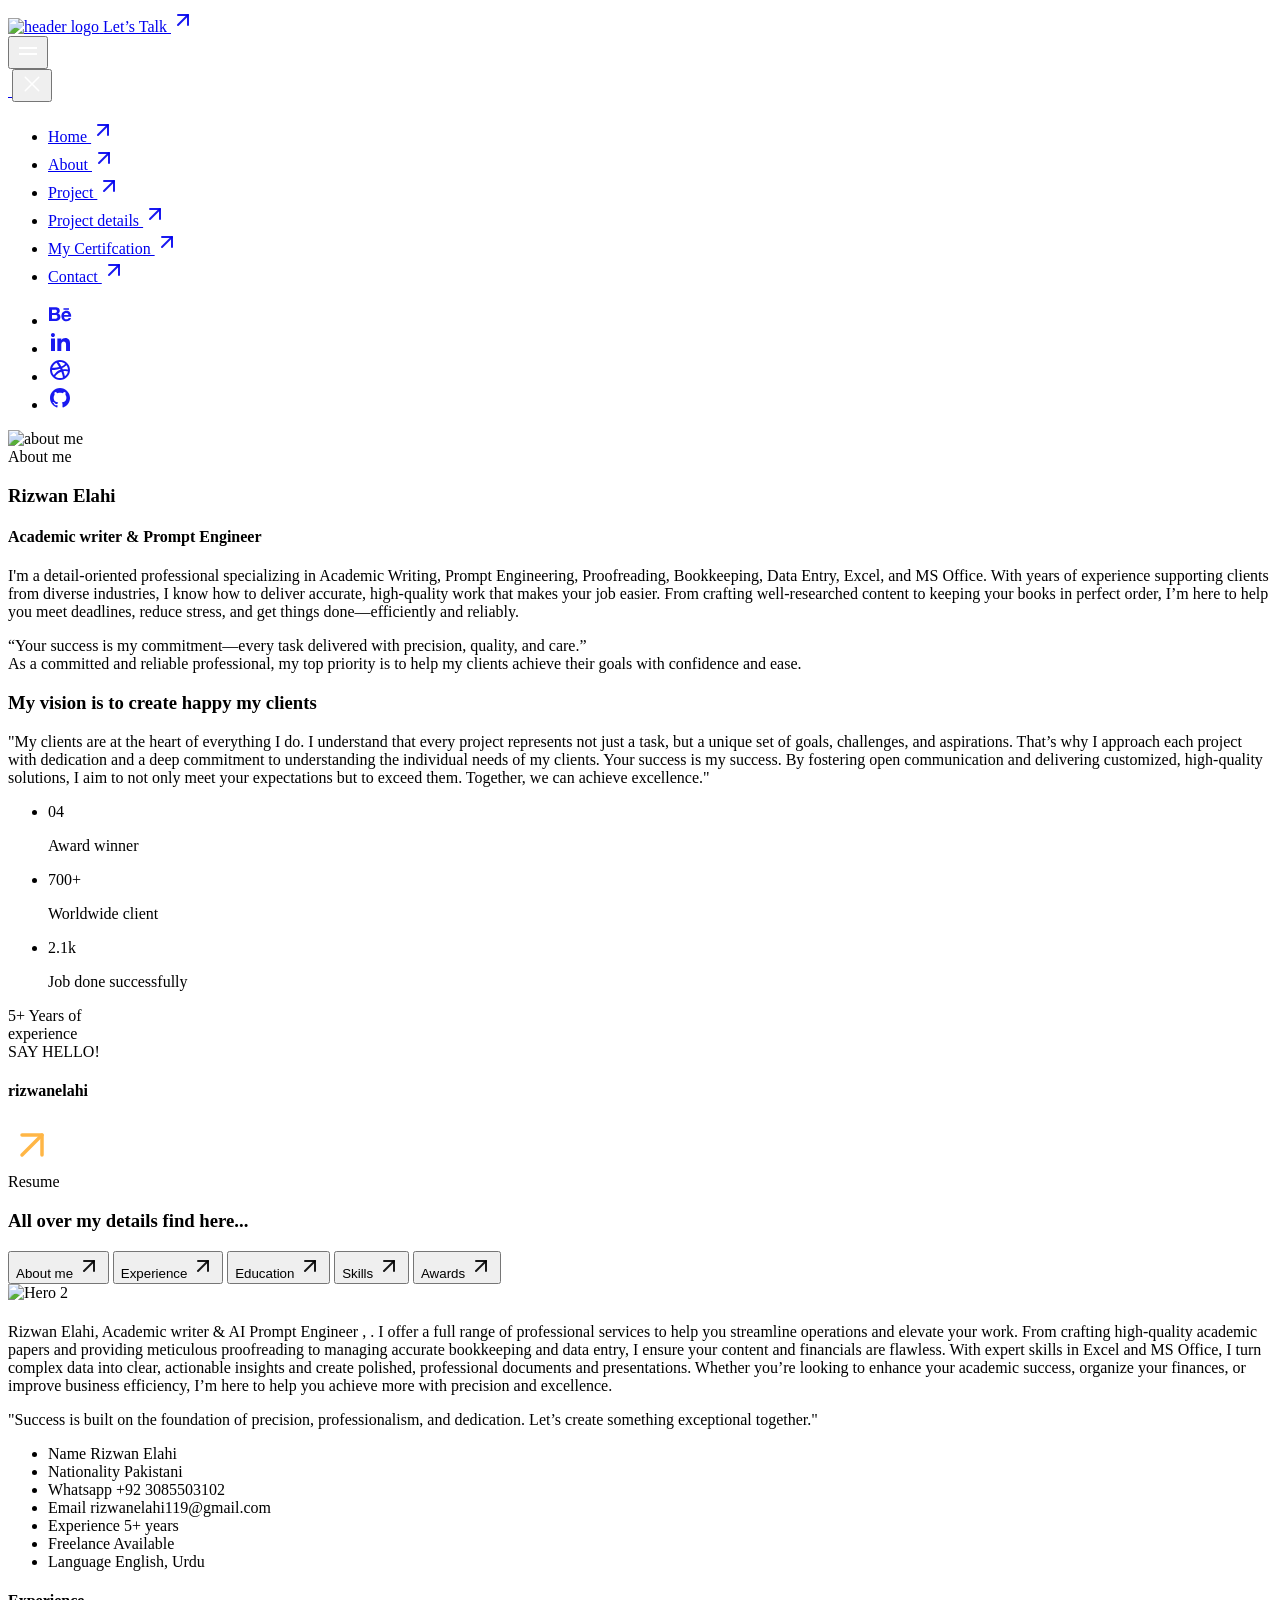
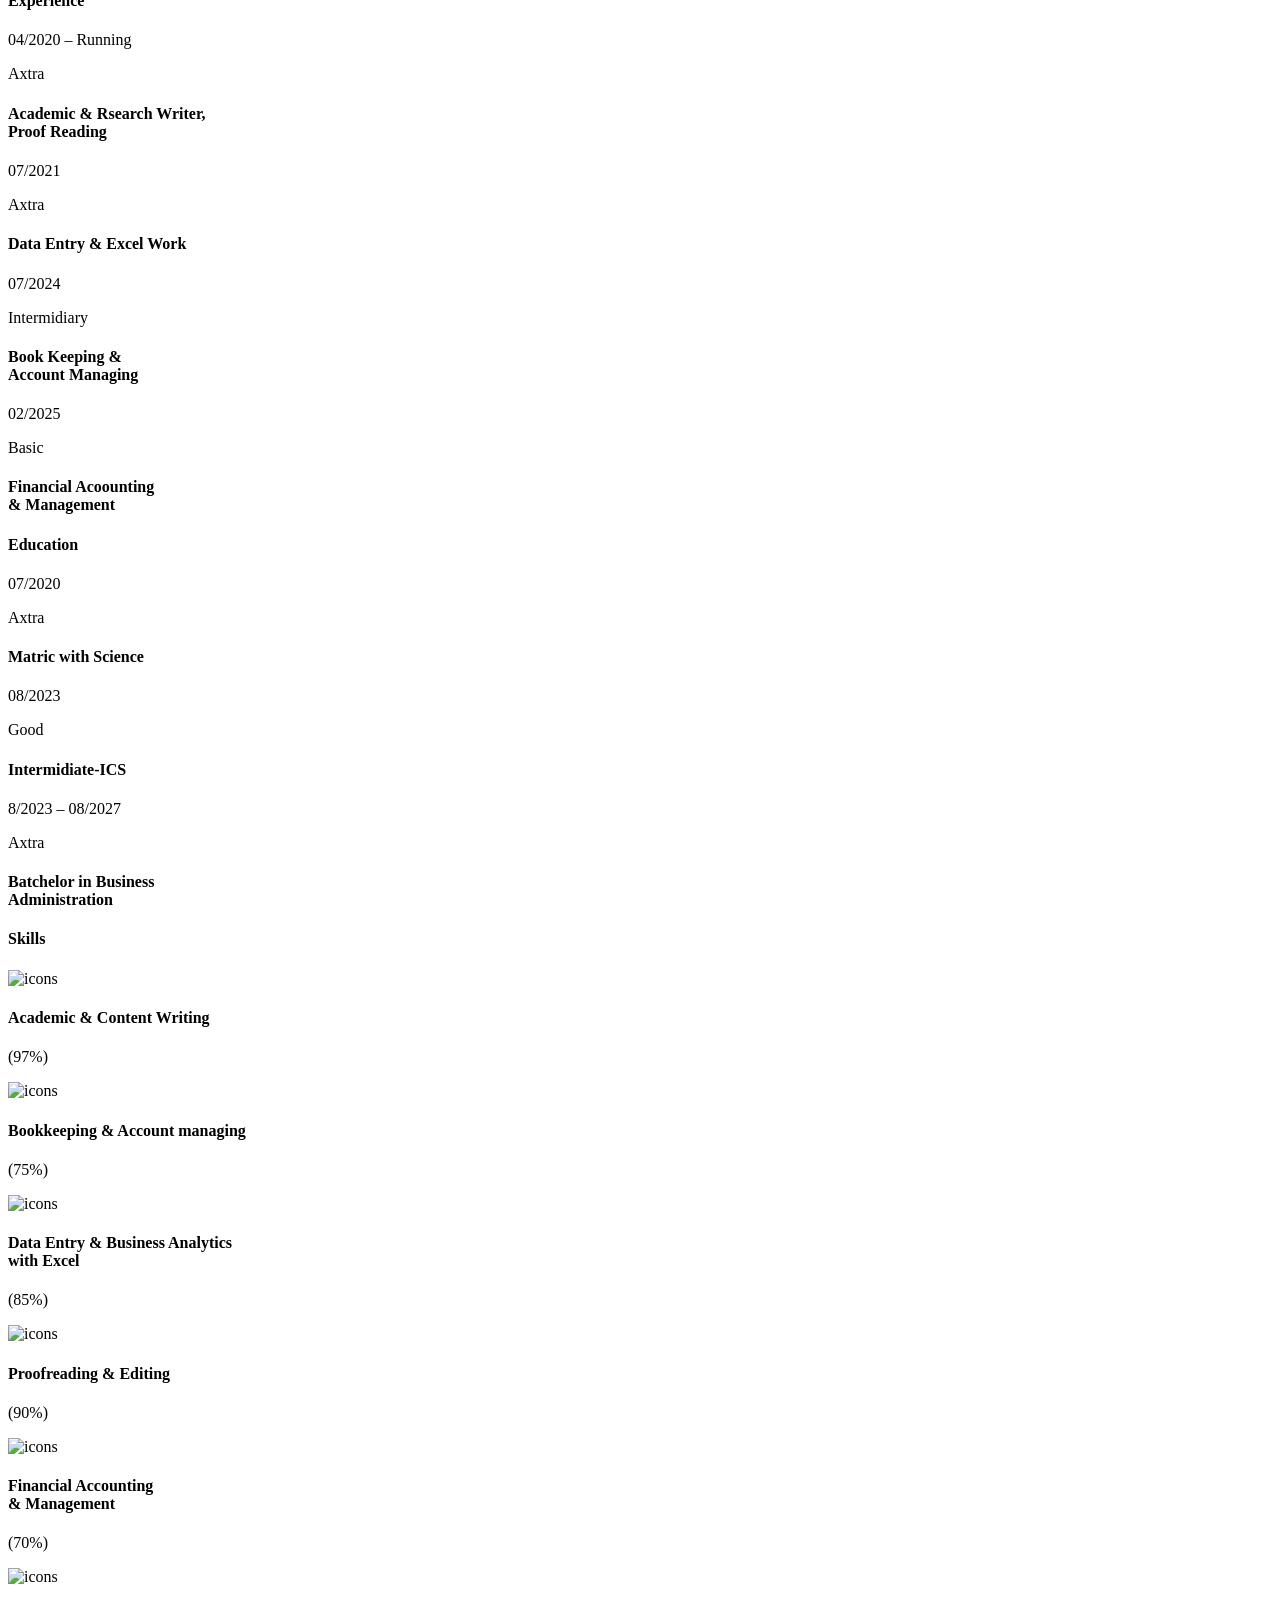
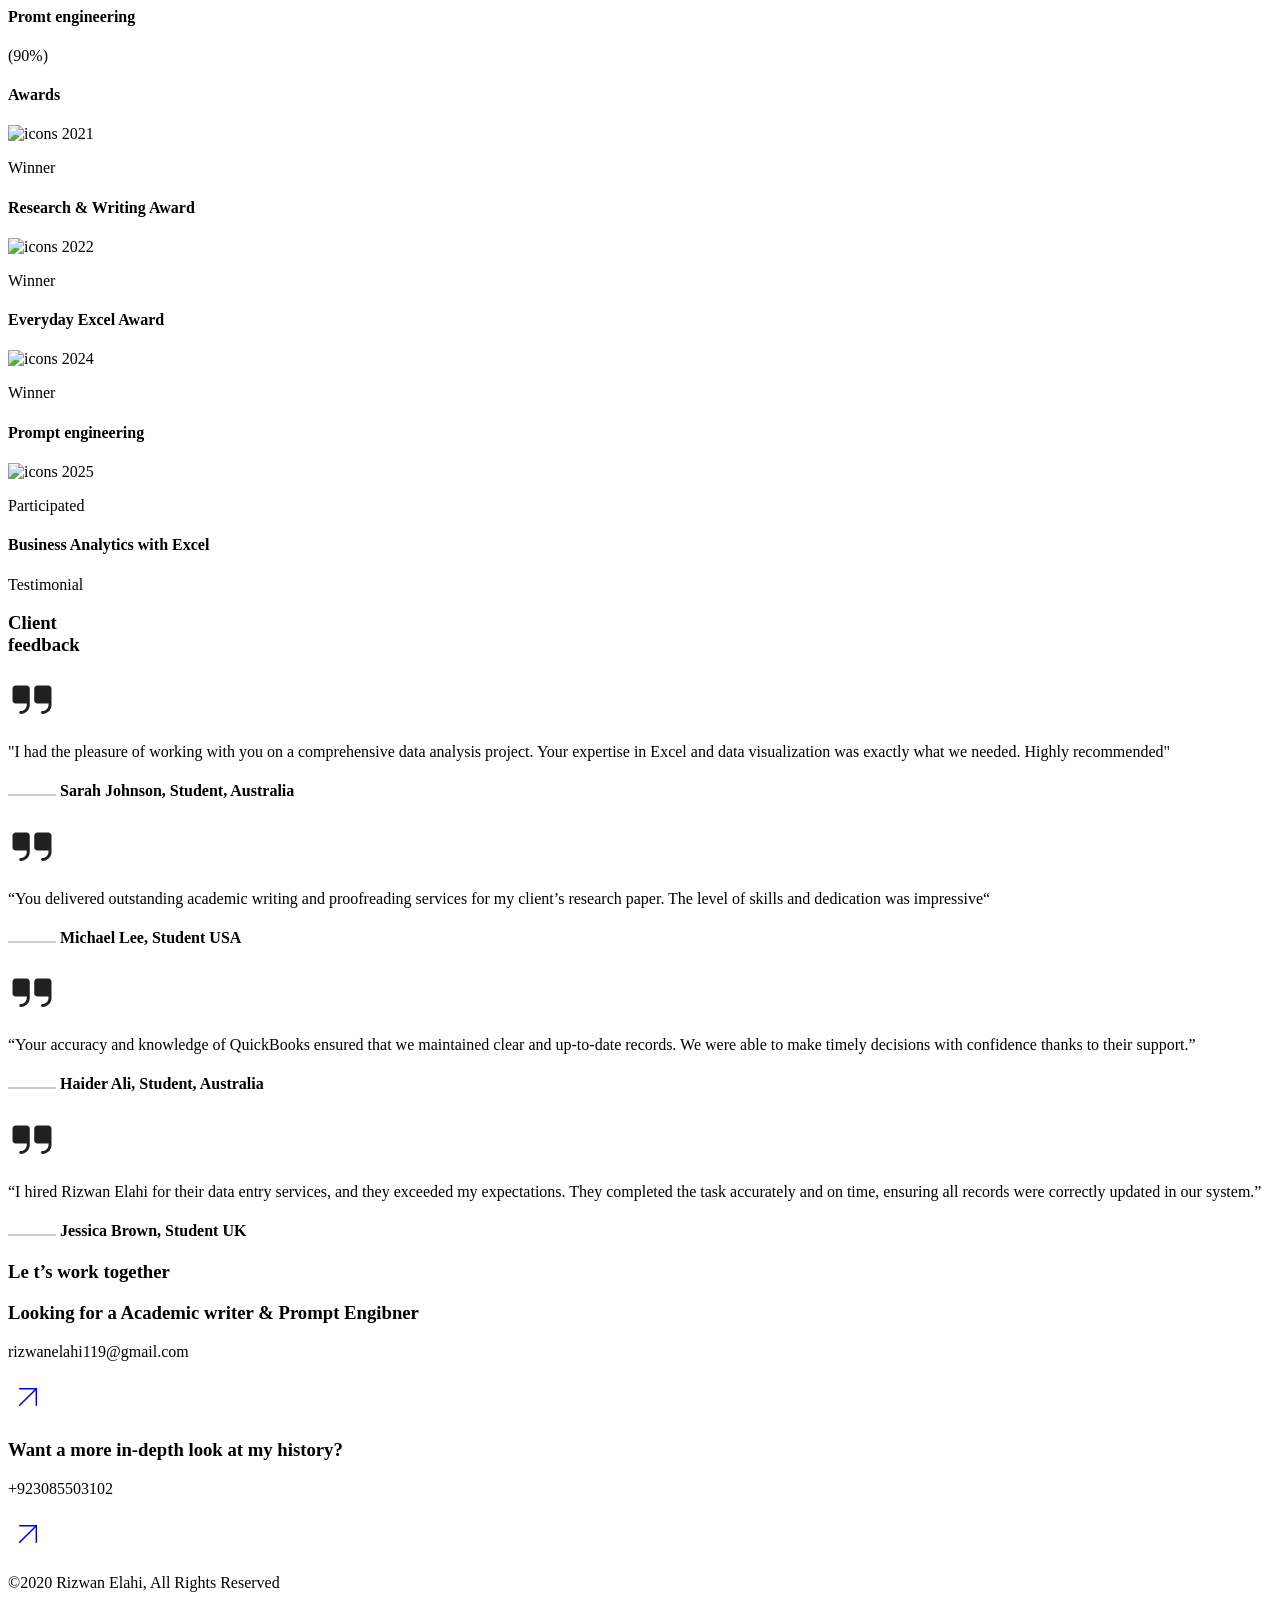
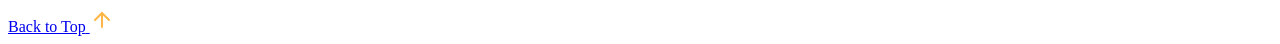
==== about.html @ a92f05b0 "portfolio update" ====
<!DOCTYPE html>
<html class="no-js" lang="en">

<head>
    <meta charset="utf-8" />
    <meta http-equiv="x-ua-compatible" content="ie=edge" />
    <title>Perez - Tailwind CSS Personal Portfolio Template</title>
    <meta name="AdsBot-Google" content="noindex follow" />
    <meta name="description" content="Perez - Tailwind CSS Personal Portfolio Template">
    <meta name="viewport" content="width=device-width, initial-scale=1, shrink-to-fit=no" />

    <!-- Favicon -->
    <link rel="shortcut icon" type="image/x-icon" href="assets/images/favicon.png" />

    <!-- CSS (Font, Vendor, Icon, Plugins & Style CSS files) -->

    <!-- Font CSS -->

    <link rel="preconnect" href="https://fonts.googleapis.com">
    <link rel="preconnect" href="https://fonts.gstatic.com" crossorigin>
    <link href="https://fonts.googleapis.com/css2?family=DM+Sans:ital,opsz,wght@0,9..40,100;0,9..40,200;0,9..40,300;0,9..40,400;0,9..40,500;0,9..40,600;0,9..40,700;0,9..40,800;0,9..40,900;0,9..40,1000;1,9..40,100;1,9..40,200;1,9..40,300;1,9..40,400;1,9..40,500;1,9..40,600;1,9..40,700;1,9..40,800;1,9..40,900;1,9..40,1000&family=Inter:wght@100;200;300;400;500;600;700;800;900&family=Poppins:ital,wght@0,100;0,200;0,300;0,400;0,500;0,600;0,700;0,800;0,900;1,100;1,200;1,300;1,400;1,500;1,600;1,700;1,800;1,900&family=Syne:wght@400;500;600;700;800&display=swap" rel="stylesheet">

    <!-- Plugins CSS (All Plugins Files) -->
    <link rel="stylesheet" href="assets/css/plugins/aos.css" />
    <link rel="stylesheet" href="assets/css/plugins/swiper-bundle.min.css" />
    <link rel="stylesheet" href="assets/css/plugins/magnific-popup.css" />


    <!-- Style CSS -->
    <link rel="stylesheet" href="assets/css/style.css" />

</head>

<body>
    <div class="overflow-x-hidden">
        <!-- Header start -->

        <header id="sticky-header" class="xl:pl-12 bg-white">
            <div class="flex pl-4 xl:pl-0">

                <div class="flex-1 flex items-center justify-between">

                    <a href="index.html">
                        <img src="logo portfolio.png" alt="header logo">
                    </a>

                    <!-- Link Start -->
                    <a href="contact.html" class="flex items-center flex-wrap py-[6px] px-3 text-[15px] font-bold text-active leading-none mr-2 transition-all duration-300 hover:text-orange group">Let’s
                        Talk
                        <span class="inline-block ml-3 group-hover:animate-arrow-move-up">
        <svg width="24" height="24" viewBox="0 0 24 24" fill="none" xmlns="http://www.w3.org/2000/svg">
          <path d="M7 17L17 7" stroke="currentColor" stroke-opacity="0.9" stroke-width="2" stroke-linecap="round"
            stroke-linejoin="round" />
          <path d="M7 7H17V17" stroke="currentColor" stroke-opacity="0.9" stroke-width="2" stroke-linecap="round"
            stroke-linejoin="round" />
        </svg>
      </span>
                    </a>
                    <!-- Link End -->
                </div>



                <!-- Button Start -->
                <div id="offcanvas-toggle" class="flex-none bg-active flex items-center flex-wrap justify-center py-7 px-[38px] cursor-pointer">
                    <button>
                        <svg width="24" height="24" viewBox="0 0 24 24" fill="none" xmlns="http://www.w3.org/2000/svg">
                            <rect x="3" y="8" width="18" height="2" fill="white" />
                            <rect x="3" y="14" width="18" height="2" fill="white" />
                        </svg>

                    </button>
                </div>
                <!-- Button End -->

            </div>
        </header>


        <!-- offcanvas-menu start -->
        <div id="offcanvas" class="offcanvas right-0 top-0 bottom-0 z-50 transform translate-x-full fixed h-full w-[350px] md:w-[460px] transition-all ease-in-out duration-300 bg-black-800 pl-8 flex flex-wrap flex-col justify-between">
            <!-- close button start -->

            <div>
                <div class="flex flex-wrap justify-between items-center border-b border-border-white mb-[80px]">
                    <a href="index.html">
                        <img src="about (2).png" alt="">
                    </a>
                    <button id="offcanvas-close" class="offcanvas-close bg-primary py-7 px-[38px]" aria-label="offcanvas">
                        <svg width="24" height="24" viewBox="0 0 24 24" fill="none" xmlns="http://www.w3.org/2000/svg">
                            <path fill-rule="evenodd" clip-rule="evenodd" d="M19.2803 4.71967C19.5732 5.01256 19.5732 5.48744 19.2803 5.78033L5.78033 19.2803C5.48744 19.5732 5.01256 19.5732 4.71967 19.2803C4.42678 18.9874 4.42678 18.5126 4.71967 18.2197L18.2197 4.71967C18.5126 4.42678 18.9874 4.42678 19.2803 4.71967Z" fill="white" />
                            <path fill-rule="evenodd" clip-rule="evenodd" d="M4.71967 4.71967C5.01256 4.42678 5.48744 4.42678 5.78033 4.71967L19.2803 18.2197C19.5732 18.5126 19.5732 18.9874 19.2803 19.2803C18.9874 19.5732 18.5126 19.5732 18.2197 19.2803L4.71967 5.78033C4.42678 5.48744 4.42678 5.01256 4.71967 4.71967Z" fill="white" />
                        </svg>
                    </button>
                </div>

                <!-- close button end -->

                <!-- offcanvas-menu start -->

                <nav class="offcanvas-menu mr-[40px] flex flex-wrap flex-col justify-between">
                    <ul>
                        <li class="border-b border-border-white py-4 group">
                            <a href="index.html" class="text-white text-xl font-bold font-Syne leading-none flex flex-wrap items-center justify-between hover:text-orange transition duration-300">Home
                                <span class="inline-block group-hover:animate-arrow-move-up">
              <svg width="24" height="24" viewBox="0 0 24 24" fill="none" xmlns="http://www.w3.org/2000/svg">
                <path d="M7 17L17 7" stroke="currentColor" stroke-opacity="0.9" stroke-width="2" stroke-linecap="round"
                  stroke-linejoin="round"></path>
                <path d="M7 7H17V17" stroke="currentColor" stroke-opacity="0.9" stroke-width="2" stroke-linecap="round"
                  stroke-linejoin="round"></path>
              </svg>
            </span>
                            </a>
                        </li>
                        <li class="border-b border-border-white py-4 group">
                            <a href="about.html" class="text-white text-xl font-bold font-Syne leading-none flex flex-wrap items-center justify-between hover:text-orange transition duration-300">About
                                <span class="inline-block group-hover:animate-arrow-move-up">
              <svg width="24" height="24" viewBox="0 0 24 24" fill="none" xmlns="http://www.w3.org/2000/svg">
                <path d="M7 17L17 7" stroke="currentColor" stroke-opacity="0.9" stroke-width="2" stroke-linecap="round"
                  stroke-linejoin="round"></path>
                <path d="M7 7H17V17" stroke="currentColor" stroke-opacity="0.9" stroke-width="2" stroke-linecap="round"
                  stroke-linejoin="round"></path>
              </svg>
            </span>
                            </a>

                        </li>
                        <li class="border-b border-border-white py-4 group">
                            <a href="projects.html" class="text-white text-xl font-bold font-Syne leading-none flex flex-wrap items-center justify-between hover:text-orange transition duration-300">Project
                                <span class="inline-block group-hover:animate-arrow-move-up">
              <svg width="24" height="24" viewBox="0 0 24 24" fill="none" xmlns="http://www.w3.org/2000/svg">
                <path d="M7 17L17 7" stroke="currentColor" stroke-opacity="0.9" stroke-width="2" stroke-linecap="round"
                  stroke-linejoin="round"></path>
                <path d="M7 7H17V17" stroke="currentColor" stroke-opacity="0.9" stroke-width="2" stroke-linecap="round"
                  stroke-linejoin="round"></path>
              </svg>
            </span>
                            </a>
                        </li>
                        <li class="border-b border-border-white py-4 group">
                            <a href="project-details.html" class="text-white text-xl font-bold font-Syne leading-none flex flex-wrap items-center justify-between hover:text-orange transition duration-300">Project details
                                <span class="inline-block group-hover:animate-arrow-move-up">
              <svg width="24" height="24" viewBox="0 0 24 24" fill="none" xmlns="http://www.w3.org/2000/svg">
                <path d="M7 17L17 7" stroke="currentColor" stroke-opacity="0.9" stroke-width="2" stroke-linecap="round"
                  stroke-linejoin="round"></path>
                <path d="M7 7H17V17" stroke="currentColor" stroke-opacity="0.9" stroke-width="2" stroke-linecap="round"
                  stroke-linejoin="round"></path>
              </svg>
            </span>
                            </a>
                        </li>
                        
                        <li class="border-b border-border-white py-4 group">
                            <a href="My Certification.html" class="text-white text-xl font-bold font-Syne leading-none flex flex-wrap items-center justify-between hover:text-orange transition duration-300">My Certifcation
                                <span class="inline-block group-hover:animate-arrow-move-up">
              <svg width="24" height="24" viewBox="0 0 24 24" fill="none" xmlns="http://www.w3.org/2000/svg">
                <path d="M7 17L17 7" stroke="currentColor" stroke-opacity="0.9" stroke-width="2" stroke-linecap="round"
                  stroke-linejoin="round"></path>
                <path d="M7 7H17V17" stroke="currentColor" stroke-opacity="0.9" stroke-width="2" stroke-linecap="round"
                  stroke-linejoin="round"></path>
              </svg>
            </span>
                            </a>
                        </li>

                        <li class="border-b border-border-white py-4 group">
                            <a href="contact.html" class="text-white text-xl font-bold font-Syne leading-none flex flex-wrap items-center justify-between hover:text-orange transition duration-300">Contact
                                <span class="inline-block group-hover:animate-arrow-move-up">
              <svg width="24" height="24" viewBox="0 0 24 24" fill="none" xmlns="http://www.w3.org/2000/svg">
                <path d="M7 17L17 7" stroke="currentColor" stroke-opacity="0.9" stroke-width="2" stroke-linecap="round"
                  stroke-linejoin="round"></path>
                <path d="M7 7H17V17" stroke="currentColor" stroke-opacity="0.9" stroke-width="2" stroke-linecap="round"
                  stroke-linejoin="round"></path>
              </svg>
            </span>
                            </a>
                        </li>

                    </ul>
                </nav>

            </div>


            <nav class="pb-10">
                <ul class="flex flex-wrap gap-x-4 items-center">
                    <li><a href="#" class="text-white transition-all duration-300 hover:text-orange">
                            <svg width="24" height="24" viewBox="0 0 24 24" fill="none" xmlns="http://www.w3.org/2000/svg">
                                <path d="M7.443 5.3501C8.082 5.3501 8.673 5.4001 9.213 5.5481C9.754 5.6471 10.197 5.8451 10.59 6.0921C10.984 6.3401 11.279 6.6861 11.475 7.1311C11.672 7.5761 11.771 8.1211 11.771 8.7141C11.771 9.4071 11.623 10.0001 11.279 10.4451C10.984 10.8911 10.492 11.2861 9.902 11.5831C10.738 11.8311 11.377 12.2761 11.771 12.8701C12.164 13.4631 12.41 14.2051 12.41 15.0461C12.41 15.7391 12.262 16.3321 12.016 16.8271C11.771 17.3221 11.377 17.7671 10.934 18.0641C10.4528 18.3824 9.92083 18.6164 9.361 18.7561C8.771 18.9051 8.181 19.0041 7.591 19.0041H1V5.3501H7.443ZM7.049 10.8901C7.59 10.8901 8.033 10.7421 8.377 10.4951C8.721 10.2481 8.869 9.8021 8.869 9.2581C8.869 8.9611 8.819 8.6651 8.721 8.4671C8.623 8.2691 8.475 8.1201 8.279 7.9721C8.082 7.8731 7.885 7.7741 7.639 7.7251C7.393 7.6751 7.148 7.6751 6.852 7.6751H4V10.8911H7.05L7.049 10.8901ZM7.197 16.7281C7.492 16.7281 7.787 16.6781 8.033 16.6291C8.279 16.5791 8.525 16.4811 8.721 16.3321C8.92138 16.1873 9.08903 16.002 9.213 15.7881C9.311 15.5411 9.41 15.2441 9.41 14.8981C9.41 14.2051 9.213 13.7111 8.82 13.3641C8.426 13.0671 7.885 12.9191 7.246 12.9191H4V16.7291L7.197 16.7281ZM16.689 16.6781C17.082 17.0741 17.672 17.2721 18.459 17.2721C19 17.2721 19.492 17.1241 19.885 16.8771C20.279 16.5801 20.525 16.2831 20.623 15.9871H23.033C22.639 17.1731 22.049 18.0141 21.263 18.5591C20.475 19.0531 19.541 19.3501 18.41 19.3501C17.6864 19.3523 16.9688 19.218 16.295 18.9541C15.6887 18.7267 15.148 18.353 14.721 17.8661C14.2643 17.4107 13.9267 16.8498 13.738 16.2331C13.492 15.5901 13.393 14.8981 13.393 14.1061C13.393 13.3641 13.492 12.6721 13.738 12.0281C13.9749 11.4085 14.3252 10.8384 14.771 10.3471C15.2201 9.88594 15.7543 9.51613 16.344 9.2581C17.0007 8.99416 17.7022 8.85969 18.41 8.8621C19.246 8.8621 19.984 9.0111 20.623 9.3571C21.263 9.7031 21.754 10.0991 22.147 10.6931C22.541 11.2371 22.837 11.8801 23.033 12.5731C23.131 13.2651 23.18 13.9581 23.131 14.7491H16C16 15.5411 16.295 16.2831 16.689 16.6791V16.6781ZM19.787 11.4841C19.443 11.1381 18.902 10.9401 18.262 10.9401C17.82 10.9401 17.475 11.0401 17.18 11.1881C16.885 11.3361 16.689 11.5341 16.492 11.7321C16.311 11.9234 16.1912 12.1643 16.148 12.4241C16.098 12.6721 16.049 12.8701 16.049 13.0671H20.475C20.377 12.3251 20.131 11.8311 19.787 11.4841ZM15.459 6.2901H20.967V7.6261H15.46V6.2901H15.459Z" fill="currentColor" fill-opacity="0.9"></path>
                            </svg>

                        </a></li>
                    <li><a href="#" class="text-white transition-all duration-300 hover:text-orange"><svg width="24" height="24" viewBox="0 0 24 24" fill="none" xmlns="http://www.w3.org/2000/svg">
                                <path d="M6.94043 5.00002C6.94017 5.53046 6.7292 6.03906 6.35394 6.41394C5.97868 6.78883 5.46986 6.99929 4.93943 6.99902C4.409 6.99876 3.90039 6.78779 3.52551 6.41253C3.15062 6.03727 2.94016 5.52846 2.94043 4.99802C2.9407 4.46759 3.15166 3.95899 3.52692 3.5841C3.90218 3.20922 4.411 2.99876 4.94143 2.99902C5.47186 2.99929 5.98047 3.21026 6.35535 3.58552C6.73024 3.96078 6.9407 4.46959 6.94043 5.00002ZM7.00043 8.48002H3.00043V21H7.00043V8.48002ZM13.3204 8.48002H9.34043V21H13.2804V14.43C13.2804 10.77 18.0504 10.43 18.0504 14.43V21H22.0004V13.07C22.0004 6.90002 14.9404 7.13002 13.2804 10.16L13.3204 8.48002Z" fill="currentColor" fill-opacity="0.9"></path>
                            </svg>
                        </a></li>
                    <li><a href="#" class="text-white transition-all duration-300 hover:text-orange"><svg width="24" height="24" viewBox="0 0 24 24" fill="none" xmlns="http://www.w3.org/2000/svg">
                                <path d="M19.989 11.572C19.907 9.99792 19.3596 8.4836 18.416 7.221C18.1285 7.53061 17.8212 7.82123 17.496 8.091C16.4969 8.92086 15.3805 9.5982 14.183 10.101C14.35 10.451 14.503 10.79 14.638 11.11V11.113C14.665 11.174 14.688 11.231 14.732 11.342L14.749 11.382C16.262 11.212 17.858 11.275 19.405 11.485C19.611 11.512 19.805 11.541 19.989 11.572ZM10.604 4.122C11.5786 5.49516 12.4772 6.92062 13.296 8.392C14.519 7.91 15.53 7.302 16.344 6.625C16.674 6.351 16.938 6.093 17.14 5.87C15.701 4.65972 13.8803 3.99733 12 4C11.524 4 11.058 4.042 10.604 4.121V4.122ZM4.253 9.997C4.93423 9.97981 5.61464 9.93878 6.293 9.874C7.93264 9.72734 9.55828 9.4525 11.155 9.052C10.3205 7.60221 9.41956 6.19171 8.455 4.825C7.42472 5.3354 6.51626 6.06141 5.79124 6.95379C5.06623 7.84617 4.54162 8.88404 4.253 9.997ZM5.783 17.035C6.25195 16.3575 6.77894 15.7221 7.358 15.136C8.812 13.646 10.528 12.486 12.514 11.846L12.576 11.828C12.411 11.464 12.256 11.139 12.1 10.833C10.264 11.368 8.33 11.702 6.403 11.875C5.463 11.96 4.62 11.997 4 12.003C3.99815 13.8356 4.62722 15.6128 5.783 17.035ZM15.004 19.415C14.6184 17.4703 14.0725 15.5607 13.372 13.706C11.372 14.433 9.776 15.496 8.543 16.764C8.0454 17.2664 7.60382 17.8213 7.226 18.419C8.60481 19.4478 10.2797 20.0025 12 20C13.0299 20.0015 14.0504 19.8035 15.005 19.417L15.004 19.415ZM16.878 18.34C18.4393 17.1398 19.5028 15.4057 19.865 13.47C19.525 13.385 19.094 13.3 18.62 13.234C17.5661 13.0823 16.4968 13.0712 15.44 13.201C16.035 14.8799 16.5154 16.5961 16.878 18.34ZM12 22C6.477 22 2 17.523 2 12C2 6.477 6.477 2 12 2C17.523 2 22 6.477 22 12C22 17.523 17.523 22 12 22Z" fill="currentColor" fill-opacity="0.9"></path>
                            </svg>
                        </a></li>
                    <li><a href="#" class="text-white transition-all duration-300 hover:text-orange"><svg width="24" height="24" viewBox="0 0 24 24" fill="none" xmlns="http://www.w3.org/2000/svg">
                                <path d="M12.001 2C6.47598 2 2.00098 6.475 2.00098 12C1.99977 14.0992 2.65958 16.1454 3.88679 17.8484C5.114 19.5515 6.84631 20.8249 8.83798 21.488C9.33798 21.575 9.52598 21.275 9.52598 21.012C9.52598 20.775 9.51298 19.988 9.51298 19.15C7.00098 19.613 6.35098 18.538 6.15098 17.975C6.03798 17.687 5.55098 16.8 5.12598 16.562C4.77598 16.375 4.27598 15.912 5.11298 15.9C5.90098 15.887 6.46298 16.625 6.65098 16.925C7.55098 18.437 8.98798 18.012 9.56298 17.75C9.65098 17.1 9.91298 16.663 10.201 16.413C7.97598 16.163 5.65098 15.3 5.65098 11.475C5.65098 10.387 6.03798 9.488 6.67598 8.788C6.57598 8.538 6.22598 7.513 6.77598 6.138C6.77598 6.138 7.61298 5.875 9.52598 7.162C10.3401 6.9364 11.1812 6.82302 12.026 6.825C12.876 6.825 13.726 6.937 14.526 7.162C16.439 5.862 17.276 6.138 17.276 6.138C17.826 7.513 17.476 8.538 17.376 8.788C18.013 9.488 18.401 10.375 18.401 11.475C18.401 15.313 16.064 16.163 13.839 16.413C14.201 16.725 14.514 17.325 14.514 18.263C14.514 19.6 14.501 20.675 14.501 21.013C14.501 21.275 14.689 21.587 15.189 21.487C17.1738 20.8166 18.8985 19.5408 20.1203 17.8389C21.3421 16.1371 21.9995 14.095 22 12C22 6.475 17.525 2 12 2H12.001Z" fill="currentColor" fill-opacity="0.9"></path>
                            </svg>
                        </a></li>

                </ul>
            </nav>
        </div>
        <!-- offcanvas-menu end -->

        <!-- Header end -->

        <!-- About Me Sectin Start -->
        <section class="bg-secondary pt-20 pb-[120px]" data-aos="zoom-in">
            <div class="container">
                <div class="grid grid-cols-1 lg:grid-cols-2 gap-[60px] xl:gap-[134px]">
                    <img class="mx-auto" src="about main.png" alt="about me">
                    <div class="font-bold font-Syne leading-none flex flex-wrap flex-col gap-y-2">
                        <span class="text-orange text-xl">About me</span>
                        <h3 class="text-black-800 text-4xl lg:text-5xl xl:text-[64px] tracking-[-1.5px]">
                            Rizwan Elahi
                        </h3>

                        <h4 class="text-black-800 text-2xl mt-3 mb-4">Academic writer & Prompt Engineer</h4>
                        <p class="text-xl font-bold font-Syne'] leading-7 mb-6">
                            I'm a detail-oriented professional specializing in Academic Writing, Prompt Engineering, Proofreading, Bookkeeping, 
                            Data Entry, Excel, and MS Office. With years of experience supporting clients from diverse industries, 
                            I know how to deliver accurate, high-quality work that makes your job easier. From crafting 
                            well-researched content to keeping your books in perfect order, I’m here to help you meet deadlines, 
                            reduce stress, and get things done—efficiently and reliably.
                        </p>
                        <p class="paragraph mb-6">
                            “Your success is my commitment—every task delivered with precision, quality, and care.”<br>
                            As a committed and reliable professional, my top priority is to help my clients achieve their goals 
                            with confidence and ease.</p>



                    </div>
                </div>
            </div>
        </section>
        <!-- About Me Sectin End -->



        <!-- Experience Sectin Start -->
        <section class="bg-white py-[120px] overflow-x-hidden">
            <div class="container" data-aos="zoom-out">
                <div class="grid grid-cols-1 lg:grid-cols-2 gap-6 lg:gap-[60px] xl:gap-[134px]">
                    <div class="font-bold font-Syne leading-none flex flex-wrap flex-col gap-y-2">
                        <h3 class="text-black-800 text-4xl lg:text-5xl xl:text-[64px] tracking-[-1.5px] mb-5">
                            My vision is to create happy my clients
                        </h3>
                        <p class="paragraph mb-7">
                            "My clients are at the heart of everything I do. I understand that every project represents not just a 
                            task, but a unique set of goals, challenges, and aspirations. That’s why I approach each project with 
                            dedication and a deep commitment to understanding the individual needs of my clients. Your success is my 
                            success. By fostering open communication and delivering customized, high-quality solutions, I aim to not
                            only meet your expectations but to exceed them. Together, we can achieve excellence."
                        </p>
                        <ul class="flex flex-wrap gap-9 2xl:gap-[40px]">
                            <li>

                                <span
                                    class="text-black-800 text-[32px] font-bold font-Syne leading-10 relative before:rounded-full before:bg-black-300 before:block before:absolute before:top-[0px] before:left-0 before:right-0 before:-z-[1] before:w-[43px] before:h-[43px]">04</span>
                                <p class="paragraph">Award winner</p>
                            </li>
                            <li>

                                <span
                                    class="text-black-800 text-[32px] font-bold font-Syne leading-10 relative before:rounded-full before:bg-black-300 before:block before:absolute before:top-[0px] before:left-0 before:right-0 before:-z-[1] before:w-[43px] before:h-[43px]">700+</span>
                                <p class="paragraph">Worldwide client</p>
                            </li>
                            <li>

                                <span
                                    class="text-black-800 text-[32px] font-bold font-Syne leading-10 relative before:rounded-full before:bg-black-300 before:block before:absolute before:top-[0px] before:left-0 before:right-0 before:-z-[1] before:w-[43px] before:h-[43px]">2.1k</span>
                                <p class="paragraph">Job done successfully</p>
                            </li>
                        </ul>
                    </div>

                    <div class="flex flex-col justify-end">
                        <div class="flex flex-wrap flex-col mb-12">
                            <span
                                class="text-black-800 text-[65px] xl:text-[80px] font-bold font-Syne leading-none inline-block relative z-10 before:rounded-full before:bg-primary before:block before:absolute before:top-[50%] before:left-[-13px] before:-z-[1] before:w-[95px] lg:before:w-[100px] xl:before:w-[110px] before:h-[95px] lg:before:h-[100px] xl:before:h-[110px] before:translate-y-[-50%]">5+</span>
                            <span class="strock-text mt-5">Years of <br> experience</span>

                        </div>

                        <div class="px-6 py-6 bg-black-800 rounded-lg flex flex-wrap justify-between items-end group">
                            <div class="flex flex-col flex-wrap gap-y-2">
                                <span class="text-orange text-lg font-normal leading-none">SAY HELLO!</span>
                                <h4 class="text-white text-2xl xl:text-[32px] font-bold font-Syne leading-none">
                                    rizwanelahi
                                </h4>
                            </div>
                            <div class="flex flex-wrap justify-end">
                                <a href="#" class="group-hover:animate-arrow-move-up">
                                    <svg width="48" height="48" viewBox="0 0 48 48" fill="none" xmlns="http://www.w3.org/2000/svg">
                                        <path d="M14 34L34 14" stroke="#FFB646" stroke-width="3.5" stroke-linecap="round" stroke-linejoin="round" />
                                        <path d="M14 14H34V34" stroke="#FFB646" stroke-width="3.5" stroke-linecap="round" stroke-linejoin="round" />
                                    </svg>

                                </a>
                            </div>
                        </div>
                    </div>
                </div>
            </div>
        </section>
        <!-- Experience Sectin End -->

        <!-- tabs start -->
        <section class="featured-properties py-[80px] lg:py-[100px]">
            <div class="container" data-aos="zoom-out">
                <div class="grid grid-cols-12">

                    <div class="col-span-12">

                        <div class="font-bold font-Syne text-center leading-none flex flex-wrap flex-col gap-y-2 mb-4">
                            <span class="text-orange text-xl">Resume</span>
                            <h3 class="text-black-800 text-4xl lg:text-5xl xl:text-[64px] tracking-[-1.5px]">
                                All over my details find he<span
                            class="relative before:rounded-full before:bg-primary before:block before:absolute before:top-[8px] before:left-[15px] before:-z-[1] before:w-[36px] lg:before:w-[48px] xl:before:w-[64px] before:h-[36px] lg:before:h-[48px] xl:before:h-[64px]">re.</span>..

                            </h3>



                        </div>
                        <div class="tabs flex flex-wrap justify-center gap-4 mt-8 mb-14">
                            <button data-tab="about_me_tab" class="tab-btn justify-between items-center inline-flex group active">
                                About me
                                <span class="inline-block ml-3 group-hover:animate-arrow-move-up">
                            <svg width="24" height="24" viewBox="0 0 24 24" fill="none"
                                xmlns="http://www.w3.org/2000/svg">
                                <path d="M7 17L17 7" stroke="currentColor" stroke-opacity="0.9" stroke-width="2"
                                    stroke-linecap="round" stroke-linejoin="round"></path>
                                <path d="M7 7H17V17" stroke="currentColor" stroke-opacity="0.9" stroke-width="2"
                                    stroke-linecap="round" stroke-linejoin="round"></path>
                            </svg>
                        </span>
                            </button>
                            <button data-tab="experience_tab" class="tab-btn justify-between items-center inline-flex group">
                                Experience
                                <span class="inline-block ml-3 group-hover:animate-arrow-move-up">
                            <svg width="24" height="24" viewBox="0 0 24 24" fill="none"
                                xmlns="http://www.w3.org/2000/svg">
                                <path d="M7 17L17 7" stroke="currentColor" stroke-opacity="0.9" stroke-width="2"
                                    stroke-linecap="round" stroke-linejoin="round"></path>
                                <path d="M7 7H17V17" stroke="currentColor" stroke-opacity="0.9" stroke-width="2"
                                    stroke-linecap="round" stroke-linejoin="round"></path>
                            </svg>
                        </span>
                            </button>
                            <button data-tab="education_tab" class="tab-btn justify-between items-center inline-flex group">
                                Education
                                <span class="inline-block ml-3 group-hover:animate-arrow-move-up">
                            <svg width="24" height="24" viewBox="0 0 24 24" fill="none"
                                xmlns="http://www.w3.org/2000/svg">
                                <path d="M7 17L17 7" stroke="currentColor" stroke-opacity="0.9" stroke-width="2"
                                    stroke-linecap="round" stroke-linejoin="round"></path>
                                <path d="M7 7H17V17" stroke="currentColor" stroke-opacity="0.9" stroke-width="2"
                                    stroke-linecap="round" stroke-linejoin="round"></path>
                            </svg>
                        </span>
                            </button>
                            <button data-tab="skills_tab" class="tab-btn justify-between items-center inline-flex group">
                                Skills
                                <span class="inline-block ml-3 group-hover:animate-arrow-move-up">
                            <svg width="24" height="24" viewBox="0 0 24 24" fill="none"
                                xmlns="http://www.w3.org/2000/svg">
                                <path d="M7 17L17 7" stroke="currentColor" stroke-opacity="0.9" stroke-width="2"
                                    stroke-linecap="round" stroke-linejoin="round"></path>
                                <path d="M7 7H17V17" stroke="currentColor" stroke-opacity="0.9" stroke-width="2"
                                    stroke-linecap="round" stroke-linejoin="round"></path>
                            </svg>
                        </span>
                            </button>
                            <button data-tab="awards_tab" class="tab-btn justify-between items-center inline-flex group">
                                Awards
                                <span class="inline-block ml-3 group-hover:animate-arrow-move-up">
                            <svg width="24" height="24" viewBox="0 0 24 24" fill="none"
                                xmlns="http://www.w3.org/2000/svg">
                                <path d="M7 17L17 7" stroke="currentColor" stroke-opacity="0.9" stroke-width="2"
                                    stroke-linecap="round" stroke-linejoin="round"></path>
                                <path d="M7 7H17V17" stroke="currentColor" stroke-opacity="0.9" stroke-width="2"
                                    stroke-linecap="round" stroke-linejoin="round"></path>
                            </svg>
                        </span>
                            </button>
                        </div>
                    </div>

                    <div class="col-span-12">
                        <div id="about_me_tab" class="tab-content active relative">
                            <div class="grid grid-cols-1 lg:grid-cols-2 gap-6 xl:gap-5">

                                <img src="about 3.png" alt="Hero 2">
                        <div>
                                    <h4 class="text-black-800 text-2xl lg:text-[32px] font-bold font-Syne mb-6">
                                    </h4>
                                    <p class="paragraph mb-7">Rizwan Elahi, <span class="text-black-800">Academic writer & AI Prompt Engineer </span>,
                                        . I offer a full range of professional services to help you streamline operations and 
                                        elevate your work. From crafting high-quality academic papers and providing meticulous 
                                        proofreading to managing accurate bookkeeping and data entry, I ensure your content and 
                                        financials are flawless. With expert skills in Excel and MS Office, I turn complex data into
                                         clear, actionable insights and create polished, professional documents and presentations. 
                                         Whether you’re looking to enhance your academic success, organize your finances, or improve 
                                         business efficiency, I’m here to help you achieve more with precision and excellence.</p>
                                    <p class="paragraph mb-14">"Success is built on the foundation of precision, professionalism, and 
                                        dedication. Let’s create something exceptional together."</p>

                                    <ul class="flex-col gap-3 inline-flex">
                                        <li class="gap-10 inline-flex items-center">
                                            <span class="w-[110px] text-black-text-800 text-lg font-normal leading-none">
                                        Name</span>
                                            <span class="text-black-800 text-2xl font-bold font-Syne leading-8">
                                        Rizwan Elahi</span>
                                        </li>
                                        <li class="gap-10 inline-flex items-center">
                                            <span class="w-[110px] text-black-text-800 text-lg font-normal leading-none">
                                        Nationality</span>
                                            <span class="text-black-800 text-2xl font-bold font-Syne leading-8">
                                        Pakistani</span>
                                        </li>
                                        <li class="gap-10 inline-flex items-center">
                                            <span class="w-[110px] text-black-text-800 text-lg font-normal leading-none">
                                        Whatsapp</span>
                                            <span class="text-black-800 text-2xl font-bold font-Syne leading-8">
                                        +92 3085503102</span>
                                        </li>
                                        <li class="gap-10 inline-flex items-center">
                                            <span class="w-[110px] text-black-text-800 text-lg font-normal leading-none">
                                        Email</span>
                                            <span class="text-black-800 text-2xl font-bold font-Syne leading-8">
                                        rizwanelahi119@gmail.com</span>
                                        </li>
                                        <li class="gap-10 inline-flex items-center">
                                            <span class="w-[110px] text-black-text-800 text-lg font-normal leading-none">
                                        Experience</span>
                                            <span class="text-black-800 text-2xl font-bold font-Syne leading-8">
                                        5+ years</span>
                                        </li>
                                        <li class="gap-10 inline-flex items-center">
                                            <span class="w-[110px] text-black-text-800 text-lg font-normal leading-none">
                                        Freelance</span>
                                            <span class="text-black-800 text-2xl font-bold font-Syne leading-8">
                                        Available</span>
                                        </li>
                                        <li class="gap-10 inline-flex items-center">
                                            <span class="w-[110px] text-black-text-800 text-lg font-normal leading-none">
                                        Language</span>
                                            <span class="text-black-800 text-2xl font-bold font-Syne leading-8">
                                        English, Urdu </span>
                                        </li>
                                    </ul>
                                </div>
                            </div>
                        </div>


                        <div id="experience_tab" class="tab-content relative">
                            <h4 class="text-black-800 text-2xl lg:text-[32px] font-bold font-Syne mb-6">Experience</h4>

                            <div class="grid grid-cols-1 sm:grid-cols-2 gap-x-4 gap-y-5">

                                <div class="pt-[30px] px-7 pb-7 bg-black-500 rounded-2xl transition-all hover:shadow-2xl hover:bg-white flex flex-wrap flex-col gap-8 justify-between">
                                    <span class="text-sm font-normal font-Inter leading-tight text-black-text-800">04/2020
                                –
                                Running</span>
                                    <div>
                                        <p class="text-lg font-normal font-sans leading-7 text-black-800 relative z-[1] before:rounded-full before:bg-orange before:block before:absolute before:top-[50%] before:translate-y-[-50%] before:left-0 before:-z-[1] before:w-[8px] before:h-[8px] pl-4">
                                            Axtra</p>
                                        <h4 class="font-bold font-Syne leading-normal text-2xl text-black-800">Academic & Rsearch Writer, <br>
                                            Proof Reading 
                                        </h4>
                                    </div>
                                </div>

                                <div class="pt-[30px] px-7 pb-7 bg-black-500 rounded-2xl transition-all hover:shadow-2xl hover:bg-white flex flex-wrap flex-col gap-8 justify-between">
                                    <span class="text-sm font-normal font-Inter leading-tight text-black-text-800">07/2021
                                </span>
                                    <div>
                                        <p class="text-lg font-normal font-sans leading-7 text-black-800 relative z-[1] before:rounded-full before:bg-orange before:block before:absolute before:top-[50%] before:translate-y-[-50%] before:left-0 before:-z-[1] before:w-[8px] before:h-[8px] pl-4">
                                            Axtra</p>
                                        <h4 class="font-bold font-Syne leading-normal text-2xl text-black-800">Data Entry & Excel Work
                                        </h4>
                                    </div>
                                </div>

                                <div class="pt-[30px] px-7 pb-7 bg-black-500 rounded-2xl transition-all hover:shadow-2xl hover:bg-white flex flex-wrap flex-col gap-8 justify-between">
                                    <span class="text-sm font-normal font-Inter leading-tight text-black-text-800">07/2024
                                </span>
                                    <div>
                                        <p class="text-lg font-normal font-sans leading-7 text-black-800 relative z-[1] before:rounded-full before:bg-orange before:block before:absolute before:top-[50%] before:translate-y-[-50%] before:left-0 before:-z-[1] before:w-[8px] before:h-[8px] pl-4">
                                            Intermidiary</p>
                                        <h4 class="font-bold font-Syne leading-normal text-2xl text-black-800">Book Keeping & <br>
                                            Account Managing 
                                        </h4>
                                    </div>
                                </div>

                                <div class="pt-[30px] px-7 pb-7 bg-black-500 rounded-2xl transition-all hover:shadow-2xl hover:bg-white flex flex-wrap flex-col gap-8 justify-between">
                                    <span class="text-sm font-normal font-Inter leading-tight text-black-text-800">02/2025
                               </span>
                                    <div>
                                        <p class="text-lg font-normal font-sans leading-7 text-black-800 relative z-[1] before:rounded-full before:bg-orange before:block before:absolute before:top-[50%] before:translate-y-[-50%] before:left-0 before:-z-[1] before:w-[8px] before:h-[8px] pl-4">
                                            Basic</p>
                                        <h4 class="font-bold font-Syne leading-normal text-2xl text-black-800">Financial Acoounting<br>
                                            & Management
                                        </h4>
                                    </div>
                                </div>

                            </div>
                        </div>

                        <div id="education_tab" class="tab-content">
                            <h4 class="text-black-800 text-2xl lg:text-[32px] font-bold font-Syne mb-6">Education</h4>

                            <div class="grid grid-cols-1 gap-6">

                                <div class="pt-[30px] px-7 pb-7 bg-black-500 rounded-2xl transition-all hover:shadow-2xl hover:bg-white flex flex-wrap gap-[30px] md:gap-[60px] lg:gap-[104px]">
                                    <span class="text-sm font-normal font-Inter leading-tight text-black-text-800">07/2020
                                </span>
                                    <div class="flex-1">
                                        <p class="text-lg font-normal font-sans leading-7 text-black-800 relative z-[1] before:rounded-full before:bg-orange before:block before:absolute before:top-[50%] before:translate-y-[-50%] before:left-0 before:-z-[1] before:w-[8px] before:h-[8px] pl-4">
                                            Axtra</p>
                                        <h4 class="font-bold font-Syne leading-normal text-2xl text-black-800">Matric with Science
                                            
                                        </h4>
                                    </div>
                                </div>

                                <div class="pt-[30px] px-7 pb-7 bg-black-500 rounded-2xl transition-all hover:shadow-2xl hover:bg-white flex flex-wrap gap-[30px] md:gap-[60px] lg:gap-[104px]">
                                    <span class="text-sm font-normal font-Inter leading-tight text-black-text-800">08/2023
                                </span>
                                    <div class="flex-1">
                                        <p class="text-lg font-normal font-sans leading-7 text-black-800 relative z-[1] before:rounded-full before:bg-orange before:block before:absolute before:top-[50%] before:translate-y-[-50%] before:left-0 before:-z-[1] before:w-[8px] before:h-[8px] pl-4">
                                            Good</p>
                                        <h4 class="font-bold font-Syne leading-normal text-2xl text-black-800">Intermidiate-ICS
                                        
                                        </h4>
                                    </div>
                                </div>

                                <div class="pt-[30px] px-7 pb-7 bg-black-500 rounded-2xl transition-all hover:shadow-2xl hover:bg-white flex flex-wrap gap-[30px] md:gap-[60px] lg:gap-[104px]">
                                    <span class="text-sm font-normal font-Inter leading-tight text-black-text-800">8/2023
                                – 08/2027</span>
                                    <div class="flex-1">
                                        <p class="text-lg font-normal font-sans leading-7 text-black-800 relative z-[1] before:rounded-full before:bg-orange before:block before:absolute before:top-[50%] before:translate-y-[-50%] before:left-0 before:-z-[1] before:w-[8px] before:h-[8px] pl-4">
                                            Axtra</p>
                                        <h4 class="font-bold font-Syne leading-normal text-2xl text-black-800">Batchelor in Business<br>
                                            Administration
                                        </h4>
                                    </div>
                                </div>


                            </div>
                        </div>
                        <div id="skills_tab" class="tab-content">
                            <h4 class="text-black-800 text-2xl lg:text-[32px] font-bold font-Syne mb-6">Skills</h4>

                            <div class="grid grid-cols-1 sm:grid-cols-2 md:grid-cols-3 gap-5">

                                <div class="pt-[30px] px-7 pb-7 bg-black-500 rounded-2xl transition-all hover:shadow-2xl hover:bg-white flex flex-wrap gap-4 items-start">
                                    <img class="items-start" src="assets/images/skills/vs-code.png" alt="icons">
                                    <div class="flex flex-wrap gap-1 flex-1 flex-col">
                                        <h4 class="font-bold font-Syne leading-normal text-xl text-black-800">Academic & Content Writing</h4>
                                        <p class="text-sm font-normal font-Inter leading-none text-black-800">(97%)</p>
                                    </div>
                                </div>


                                <div class="pt-[30px] px-7 pb-7 bg-black-500 rounded-2xl transition-all hover:shadow-2xl hover:bg-white flex flex-wrap gap-4 items-start">
                                    <img class="items-start" src="assets/images/skills/figma.png" alt="icons">
                                    <div class="flex flex-wrap gap-1 flex-1 flex-col">
                                        <h4 class="font-bold font-Syne leading-normal text-xl text-black-800">Bookkeeping & Account managing</h4>
                                        <p class="text-sm font-normal font-Inter leading-none text-black-800">(75%)</p>
                                    </div>
                                </div>

                                <div class="pt-[30px] px-7 pb-7 bg-black-500 rounded-2xl transition-all hover:shadow-2xl hover:bg-white flex flex-wrap gap-4 items-start">
                                    <img class="items-start" src="assets/images/skills/framer.png" alt="icons">
                                    <div class="flex flex-wrap gap-1 flex-1 flex-col">
                                        <h4 class="font-bold font-Syne leading-normal text-xl text-black-800">Data Entry & Business Analytics <br>
                                        with Excel</h4>
                                        <p class="text-sm font-normal font-Inter leading-none text-black-800">(85%)</p>
                                    </div>
                                </div>

                                <div class="pt-[30px] px-7 pb-7 bg-black-500 rounded-2xl transition-all hover:shadow-2xl hover:bg-white flex flex-wrap gap-4 items-start">
                                    <img class="items-start" src="assets/images/skills/framer.png" alt="icons">
                                    <div class="flex flex-wrap gap-1 flex-1 flex-col">
                                        <h4 class="font-bold font-Syne leading-normal text-xl text-black-800">Proofreading & Editing</h4>
                                        <p class="text-sm font-normal font-Inter leading-none text-black-800">(90%)</p>
                                    </div>
                                </div>

                                <div class="pt-[30px] px-7 pb-7 bg-black-500 rounded-2xl transition-all hover:shadow-2xl hover:bg-white flex flex-wrap gap-4 items-start">
                                    <img class="items-start" src="assets/images/skills/framer.png" alt="icons">
                                    <div class="flex flex-wrap gap-1 flex-1 flex-col">
                                        <h4 class="font-bold font-Syne leading-normal text-xl text-black-800">Financial Accounting <br>
                                        & Management</h4>
                                        <p class="text-sm font-normal font-Inter leading-none text-black-800">(70%)</p>
                                    </div>
                                </div>

                                <div class="pt-[30px] px-7 pb-7 bg-black-500 rounded-2xl transition-all hover:shadow-2xl hover:bg-white flex flex-wrap gap-4 items-start">
                                    <img class="items-start" src="assets/images/skills/framer.png" alt="icons">
                                    <div class="flex flex-wrap gap-1 flex-1 flex-col">
                                        <h4 class="font-bold font-Syne leading-normal text-xl text-black-800">Promt engineering</h4>
                                        <p class="text-sm font-normal font-Inter leading-none text-black-800">(90%)</p>
                                    </div>
                                </div>


                            </div>
                        </div>
                        <div id="awards_tab" class="tab-content">
                            <h4 class="text-black-800 text-2xl lg:text-[32px] font-bold font-Syne mb-6">Awards</h4>

                            <div class="grid grid-cols-1 sm:grid-cols-2 gap-6">

                                <div class="p-8 bg-black-500 rounded-2xl transition-all hover:shadow-2xl hover:bg-white group flex flex-wrap flex-col gap-8">

                                    <div class="flex items-start justify-between">
                                        <img src="assets/images/awards/w-dot.png" alt="icons">
                                        <span class="font-normal text-sm font-Inter text-black-text-800">2021</span>
                                    </div>

                                    <div>
                                        <p class="text-lg font-normal font-sans leading-7 text-black-800 relative z-[1] before:rounded-full before:bg-orange before:block before:absolute before:top-[50%] before:translate-y-[-50%] before:left-0 before:-z-[1] before:w-[8px] before:h-[8px] pl-4">
                                            Winner</p>
                                        <h4 class="font-bold font-Syne leading-normal text-xl text-black-800">Research & Writing Award
                                        </h4>
                                    </div>
                                </div>

                                <div class="p-8 bg-black-500 rounded-2xl transition-all hover:shadow-2xl hover:bg-white group flex flex-wrap flex-col gap-8">

                                    <div class="flex items-start justify-between">
                                        <img src="assets/images/awards/webby.png" alt="icons">
                                        <span class="font-normal text-sm font-Inter text-black-text-800">2022</span>
                                    </div>

                                    <div>
                                        <p class="text-lg font-normal font-sans leading-7 text-black-800 relative z-[1] before:rounded-full before:bg-orange before:block before:absolute before:top-[50%] before:translate-y-[-50%] before:left-0 before:-z-[1] before:w-[8px] before:h-[8px] pl-4">
                                            Winner</p>
                                        <h4 class="font-bold font-Syne leading-normal text-xl text-black-800">Everyday Excel Award 
                                        </h4>
                                    </div>
                                </div>

                                <div class="p-8 bg-black-500 rounded-2xl transition-all hover:shadow-2xl hover:bg-white group flex flex-wrap flex-col gap-8">

                                    <div class="flex items-start justify-between">
                                        <img src="assets/images/awards/fwa.png" alt="icons">
                                        <span class="font-normal text-sm font-Inter text-black-text-800">2024</span>
                                    </div>

                                    <div>
                                        <p class="text-lg font-normal font-sans leading-7 text-black-800 relative z-[1] before:rounded-full before:bg-orange before:block before:absolute before:top-[50%] before:translate-y-[-50%] before:left-0 before:-z-[1] before:w-[8px] before:h-[8px] pl-4">
                                            Winner</p>
                                        <h4 class="font-bold font-Syne leading-normal text-xl text-black-800">Prompt engineering
                                        </h4>
                                    </div>
                                </div>

                                <div class="p-8 bg-black-500 rounded-2xl transition-all hover:shadow-2xl hover:bg-white group flex flex-wrap flex-col gap-8">

                                    <div class="flex items-start justify-between">
                                        <img src="assets/images/awards/wordpress.png" alt="icons">
                                        <span class="font-normal text-sm font-Inter text-black-text-800">2025</span>
                                    </div>

                                    <div>
                                        <p class="text-lg font-normal font-sans leading-7 text-black-800 relative z-[1] before:rounded-full before:bg-orange before:block before:absolute before:top-[50%] before:translate-y-[-50%] before:left-0 before:-z-[1] before:w-[8px] before:h-[8px] pl-4">
                                            Participated</p>
                                        <h4 class="font-bold font-Syne leading-normal text-xl text-black-800">Business Analytics with Excel
                                        </h4>
                                    </div>
                                </div>

                            </div>
                        </div>
                    </div>
                </div>
            </div>
        </section>
        <!-- tabs end -->


      <!-- Testimonial section Start -->
        <section class="bg-white py-[120px] testimonial" data-aos="fade-up">
            <div class="px-8 xl:pr-0 xl:pl-[4%] 2xl:pl-[6%] 3xl:pl-[17%]">
                <div class="flex flex-col xl:flex-row gap-x-[55px] 2xl:gap-x-[100px] 3xl:gap-x-[165px]">

                    <div class="font-bold font-Syne leading-none flex flex-wrap flex-col gap-y-2 md:text-center xl:text-left mb-10">
                        <span class="text-orange text-xl">Testimonial</span>
                        <h3 class="inline-block text-black-800 text-4xl lg:text-5xl xl:text-[64px] tracking-[-1.5px]">
                            <span
                                class="relative z-[1] before:rounded-full before:bg-primary before:block before:absolute before:top-[4px] before:left-[-2px] before:-z-[1] before:w-[36px] lg:before:w-[48px] xl:before:w-[64px] before:h-[36px] lg:before:h-[48px] xl:before:h-[64px]">Cl</span>ient
                            <br class="hidden xl:inline-block" /> feedback
                        </h3>
                    </div>


                    <div class="swiper w-full">
                        <div class="swiper-wrapper">
                            <div class="swiper-slide">
                                <span class="inline-block mb-5 sm:mb-8">
                                    <svg width="48" height="48" viewBox="0 0 48 48" fill="none"
                                        xmlns="http://www.w3.org/2000/svg">
                                        <path
                                            d="M21.75 13.5L21.75 30C21.7475 32.3862 20.7985 34.6739 19.1112 36.3612C17.4239 38.0485 15.1362 38.9975 12.75 39C12.3522 39 11.9706 38.842 11.6893 38.5607C11.408 38.2794 11.25 37.8978 11.25 37.5C11.25 37.1022 11.408 36.7206 11.6893 36.4393C11.9706 36.158 12.3522 36 12.75 36C14.3413 36 15.8674 35.3679 16.9926 34.2426C18.1179 33.1174 18.75 31.5913 18.75 30V28.5H7.5C6.70435 28.5 5.94129 28.1839 5.37868 27.6213C4.81607 27.0587 4.5 26.2956 4.5 25.5L4.5 13.5C4.5 12.7044 4.81607 11.9413 5.37868 11.3787C5.94129 10.8161 6.70435 10.5 7.5 10.5L18.75 10.5C19.5456 10.5 20.3087 10.8161 20.8713 11.3787C21.4339 11.9413 21.75 12.7044 21.75 13.5ZM40.5 10.5H29.25C28.4544 10.5 27.6913 10.8161 27.1287 11.3787C26.5661 11.9413 26.25 12.7044 26.25 13.5L26.25 25.5C26.25 26.2956 26.5661 27.0587 27.1287 27.6213C27.6913 28.1839 28.4544 28.5 29.25 28.5H40.5V30C40.5 31.5913 39.8679 33.1174 38.7426 34.2426C37.6174 35.3679 36.0913 36 34.5 36C34.1022 36 33.7206 36.158 33.4393 36.4393C33.158 36.7206 33 37.1022 33 37.5C33 37.8978 33.158 38.2794 33.4393 38.5607C33.7206 38.842 34.1022 39 34.5 39C36.8862 38.9975 39.1739 38.0485 40.8612 36.3612C42.5485 34.6739 43.4975 32.3862 43.5 30V13.5C43.5 12.7044 43.1839 11.9413 42.6213 11.3787C42.0587 10.8161 41.2957 10.5 40.5 10.5Z"
                                            fill="#080808" fill-opacity="0.9" />
                                    </svg>
                                </span>
                                <p class="text-black-text-800 text-[16px] sm:text-lg xl:text-xl font-bold font-Syne leading-7 mb-4">
                                    "I had the pleasure of working with you on a comprehensive data analysis project. Your expertise in Excel and data visualization was exactly what we needed. Highly 
                                    recommended"</p>
                                <h4 class="flex flex-wrap items-center gap-4 text-black-800 text-[16px] sm:text-lg font-extrabold font-Syne leading-7">
                                    <span><svg width="48" height="2" viewBox="0 0 48 2" fill="none"
                                            xmlns="http://www.w3.org/2000/svg">
                                            <path d="M0 1H48" stroke="#080808" stroke-opacity="0.4" />
                                        </svg>
                                    </span> Sarah Johnson, Student, Australia
                                </h4>
                            </div>
                            <div class="swiper-slide">
                                <span class="inline-block mb-5 sm:mb-8">
                                    <svg width="48" height="48" viewBox="0 0 48 48" fill="none"
                                        xmlns="http://www.w3.org/2000/svg">
                                        <path
                                            d="M21.75 13.5L21.75 30C21.7475 32.3862 20.7985 34.6739 19.1112 36.3612C17.4239 38.0485 15.1362 38.9975 12.75 39C12.3522 39 11.9706 38.842 11.6893 38.5607C11.408 38.2794 11.25 37.8978 11.25 37.5C11.25 37.1022 11.408 36.7206 11.6893 36.4393C11.9706 36.158 12.3522 36 12.75 36C14.3413 36 15.8674 35.3679 16.9926 34.2426C18.1179 33.1174 18.75 31.5913 18.75 30V28.5H7.5C6.70435 28.5 5.94129 28.1839 5.37868 27.6213C4.81607 27.0587 4.5 26.2956 4.5 25.5L4.5 13.5C4.5 12.7044 4.81607 11.9413 5.37868 11.3787C5.94129 10.8161 6.70435 10.5 7.5 10.5L18.75 10.5C19.5456 10.5 20.3087 10.8161 20.8713 11.3787C21.4339 11.9413 21.75 12.7044 21.75 13.5ZM40.5 10.5H29.25C28.4544 10.5 27.6913 10.8161 27.1287 11.3787C26.5661 11.9413 26.25 12.7044 26.25 13.5L26.25 25.5C26.25 26.2956 26.5661 27.0587 27.1287 27.6213C27.6913 28.1839 28.4544 28.5 29.25 28.5H40.5V30C40.5 31.5913 39.8679 33.1174 38.7426 34.2426C37.6174 35.3679 36.0913 36 34.5 36C34.1022 36 33.7206 36.158 33.4393 36.4393C33.158 36.7206 33 37.1022 33 37.5C33 37.8978 33.158 38.2794 33.4393 38.5607C33.7206 38.842 34.1022 39 34.5 39C36.8862 38.9975 39.1739 38.0485 40.8612 36.3612C42.5485 34.6739 43.4975 32.3862 43.5 30V13.5C43.5 12.7044 43.1839 11.9413 42.6213 11.3787C42.0587 10.8161 41.2957 10.5 40.5 10.5Z"
                                            fill="#080808" fill-opacity="0.9" />
                                    </svg>
                                </span>
                                <p class="text-black-text-800 text-[16px] sm:text-lg xl:text-xl font-bold font-Syne leading-7 mb-4">
                                    “You delivered outstanding academic writing and proofreading services for my client’s 
                                    research paper. The level of skills and 
                                    dedication was impressive“
                                </p>
                                <h4 class="flex flex-wrap items-center gap-4 text-black-800 text-[16px] sm:text-lg font-extrabold font-Syne leading-7">
                                    <span><svg width="48" height="2" viewBox="0 0 48 2" fill="none"
                                            xmlns="http://www.w3.org/2000/svg">
                                            <path d="M0 1H48" stroke="#080808" stroke-opacity="0.4" />
                                        </svg>
                                    </span> Michael Lee, Student USA
                                </h4>
                            </div>
                            <div class="swiper-slide">
                                <span class="inline-block mb-5 sm:mb-8">
                                    <svg width="48" height="48" viewBox="0 0 48 48" fill="none"
                                        xmlns="http://www.w3.org/2000/svg">
                                        <path
                                            d="M21.75 13.5L21.75 30C21.7475 32.3862 20.7985 34.6739 19.1112 36.3612C17.4239 38.0485 15.1362 38.9975 12.75 39C12.3522 39 11.9706 38.842 11.6893 38.5607C11.408 38.2794 11.25 37.8978 11.25 37.5C11.25 37.1022 11.408 36.7206 11.6893 36.4393C11.9706 36.158 12.3522 36 12.75 36C14.3413 36 15.8674 35.3679 16.9926 34.2426C18.1179 33.1174 18.75 31.5913 18.75 30V28.5H7.5C6.70435 28.5 5.94129 28.1839 5.37868 27.6213C4.81607 27.0587 4.5 26.2956 4.5 25.5L4.5 13.5C4.5 12.7044 4.81607 11.9413 5.37868 11.3787C5.94129 10.8161 6.70435 10.5 7.5 10.5L18.75 10.5C19.5456 10.5 20.3087 10.8161 20.8713 11.3787C21.4339 11.9413 21.75 12.7044 21.75 13.5ZM40.5 10.5H29.25C28.4544 10.5 27.6913 10.8161 27.1287 11.3787C26.5661 11.9413 26.25 12.7044 26.25 13.5L26.25 25.5C26.25 26.2956 26.5661 27.0587 27.1287 27.6213C27.6913 28.1839 28.4544 28.5 29.25 28.5H40.5V30C40.5 31.5913 39.8679 33.1174 38.7426 34.2426C37.6174 35.3679 36.0913 36 34.5 36C34.1022 36 33.7206 36.158 33.4393 36.4393C33.158 36.7206 33 37.1022 33 37.5C33 37.8978 33.158 38.2794 33.4393 38.5607C33.7206 38.842 34.1022 39 34.5 39C36.8862 38.9975 39.1739 38.0485 40.8612 36.3612C42.5485 34.6739 43.4975 32.3862 43.5 30V13.5C43.5 12.7044 43.1839 11.9413 42.6213 11.3787C42.0587 10.8161 41.2957 10.5 40.5 10.5Z"
                                            fill="#080808" fill-opacity="0.9" />
                                    </svg>
                                </span>
                                <p class="text-black-text-800 text-[16px] sm:text-lg xl:text-xl font-bold font-Syne leading-7 mb-4">
                                    “Your accuracy and knowledge of QuickBooks ensured that we maintained clear and up-to-date 
                                    records. We were able to make timely decisions with confidence thanks to their support.”

                                </p>
                                <h4 class="flex flex-wrap items-center gap-4 text-black-800 text-[16px] sm:text-lg font-extrabold font-Syne leading-7">
                                    <span><svg width="48" height="2" viewBox="0 0 48 2" fill="none"
                                            xmlns="http://www.w3.org/2000/svg">
                                            <path d="M0 1H48" stroke="#080808" stroke-opacity="0.4" />
                                        </svg>
                                    </span> Haider Ali, Student, Australia
                                </h4>
                            </div>
                            <div class="swiper-slide">
                                <span class="inline-block mb-5 sm:mb-8">
                                    <svg width="48" height="48" viewBox="0 0 48 48" fill="none"
                                        xmlns="http://www.w3.org/2000/svg">
                                        <path
                                            d="M21.75 13.5L21.75 30C21.7475 32.3862 20.7985 34.6739 19.1112 36.3612C17.4239 38.0485 15.1362 38.9975 12.75 39C12.3522 39 11.9706 38.842 11.6893 38.5607C11.408 38.2794 11.25 37.8978 11.25 37.5C11.25 37.1022 11.408 36.7206 11.6893 36.4393C11.9706 36.158 12.3522 36 12.75 36C14.3413 36 15.8674 35.3679 16.9926 34.2426C18.1179 33.1174 18.75 31.5913 18.75 30V28.5H7.5C6.70435 28.5 5.94129 28.1839 5.37868 27.6213C4.81607 27.0587 4.5 26.2956 4.5 25.5L4.5 13.5C4.5 12.7044 4.81607 11.9413 5.37868 11.3787C5.94129 10.8161 6.70435 10.5 7.5 10.5L18.75 10.5C19.5456 10.5 20.3087 10.8161 20.8713 11.3787C21.4339 11.9413 21.75 12.7044 21.75 13.5ZM40.5 10.5H29.25C28.4544 10.5 27.6913 10.8161 27.1287 11.3787C26.5661 11.9413 26.25 12.7044 26.25 13.5L26.25 25.5C26.25 26.2956 26.5661 27.0587 27.1287 27.6213C27.6913 28.1839 28.4544 28.5 29.25 28.5H40.5V30C40.5 31.5913 39.8679 33.1174 38.7426 34.2426C37.6174 35.3679 36.0913 36 34.5 36C34.1022 36 33.7206 36.158 33.4393 36.4393C33.158 36.7206 33 37.1022 33 37.5C33 37.8978 33.158 38.2794 33.4393 38.5607C33.7206 38.842 34.1022 39 34.5 39C36.8862 38.9975 39.1739 38.0485 40.8612 36.3612C42.5485 34.6739 43.4975 32.3862 43.5 30V13.5C43.5 12.7044 43.1839 11.9413 42.6213 11.3787C42.0587 10.8161 41.2957 10.5 40.5 10.5Z"
                                            fill="#080808" fill-opacity="0.9" />
                                    </svg>
                                </span>
                                <p class="text-black-text-800 text-[16px] sm:text-lg xl:text-xl font-bold font-Syne leading-7 mb-4">
                                    “I hired Rizwan Elahi for their data entry services, and they exceeded my expectations. They completed the task accurately
                                    and on time, ensuring all records were correctly updated in our system.”

                                </p>
                                <h4 class="flex flex-wrap items-center gap-4 text-black-800 text-[16px] sm:text-lg font-extrabold font-Syne leading-7">
                                    <span><svg width="48" height="2" viewBox="0 0 48 2" fill="none"
                                            xmlns="http://www.w3.org/2000/svg">
                                            <path d="M0 1H48" stroke="#080808" stroke-opacity="0.4" />
                                        </svg>
                                    </span> Jessica Brown, Student UK
                                </h4>
                            </div>
                        </div>

                    </div>

                </div>
            </div>
        </section>
        <!-- Testimonial section End -->


         <!-- Footer Start -->
        <footer class="footer bg-black-800 pt-[80px] lg:pt-[100px] xl:pt-[120px] pb-[60px]">
            <div class="container">
                <div class="overflow-x-hidden" data-aos="flip-down">
                    <div class="grid md:grid-cols-2 lg:grid-cols-3 gap-5 lg:gap-6">
                        <div class="pt-12">
                            <h3 class="text-white font-Syne font-bold text-4xl lg:text-5xl xl:text-[64px] tracking-[-1.5px]"><span
                    class="relative z-[1] before:rounded-full before:bg-primary before:block before:absolute before:top-[8px] before:left-[0] before:-z-[1] before:w-[36px] lg:before:w-[48px] xl:before:w-[60px] before:h-[36px] lg:before:h-[48px] xl:before:h-[60px]">Le</span>
                                t’s work together</h3>
                            <div class="flex flex-wrap items-center mt-10">
                                <span class="text-xl font-bold font-Syne text-white"></span>
                            </div>
                        </div>

                        <div class="py-9 px-7 border-border-white border rounded-2xl flex flex-col justify-between group">
                            <h3 class="text-xl font-bold font-Syne text-white">Looking for a Academic writer & Prompt Engibner</h3>
                            <div class="flex justify-between items-center">
                                <p class="text-2xl font-bold font-Syne leading-none text-orange ">rizwanelahi119@gmail.com</p>
                                <a href="#" class="text-white group-hover:animate-arrow-move-up group-hover:text-orange">
                                    <svg width="40" height="40" viewBox="0 0 40 40" fill="none" xmlns="http://www.w3.org/2000/svg">
                                        <path d="M11.6667 28.3334L28.3334 11.6667" stroke="currentColor" stroke-width="1.5" stroke-linecap="round" stroke-linejoin="round" />
                                        <path d="M11.6667 11.6667H28.3334V28.3334" stroke="currentColor" stroke-width="1.5" stroke-linecap="round" stroke-linejoin="round" />
                                    </svg>

                                </a>
                            </div>
                        </div>

                        <div class="py-9 px-7 border-border-white border rounded-2xl flex flex-col justify-between group">
                            <h3 class="text-xl font-bold font-Syne text-white">Want a more in-depth look at my history?</h3>
                            <div class="flex justify-between items-center">
                                <p class="text-2xl font-bold font-Syne leading-none text-orange">+923085503102</p>
                                <a href="#" class="text-white group-hover:animate-arrow-move-up group-hover:text-orange">
                                    <svg width="40" height="40" viewBox="0 0 40 40" fill="none" xmlns="http://www.w3.org/2000/svg">
                                        <path d="M11.6667 28.3334L28.3334 11.6667" stroke="currentColor" stroke-width="1.5" stroke-linecap="round" stroke-linejoin="round" />
                                        <path d="M11.6667 11.6667H28.3334V28.3334" stroke="currentColor" stroke-width="1.5" stroke-linecap="round" stroke-linejoin="round" />
                                    </svg>

                                </a>
                            </div>
                        </div>

                    </div>

                    <div class="border-t border-border-white pt-6 ">
                        <div class="grid grid-cols-12">

                            <div class="col-span-12 sm:col-span-8 order-last sm:order-first">
                                <p class="text-white text-lg font-normal font-sans leading-7">©2020 Rizwan Elahi, All Rights Reserved
                                </p>
                            </div>
                            <div class="col-span-12 sm:col-span-4 order-first sm:order-last">
                                <div class="flex justify-end mb-2 sm:mb-0">
                                    <a id="scrollUp" class="flex flex-wrap items-center gap-2 group" href="#" aria-label="scroll up">
                                        <span
                            class="text-white text-lg font-normal font-sans leading-7 transition-all group-hover:text-orange">Back
                            to Top</span>
                                        <svg width="24" height="24" viewBox="0 0 24 24" fill="none" xmlns="http://www.w3.org/2000/svg">
                                            <path d="M12 19V5" stroke="#FFB646" stroke-width="2" stroke-linecap="round" stroke-linejoin="round" />
                                            <path d="M19 12L12 5L5 12" stroke="#FFB646" stroke-width="2" stroke-linecap="round" stroke-linejoin="round" />
                                        </svg>

                                    </a>
                                </div>
                            </div>
                        </div>
                    </div>


                </div>
            </div>
        </footer>
        <!-- Footer End -->
    </div>



    <!-- Vendors JS -->
    <script src="assets/js/vendor/modernizr-3.11.7.min.js"></script>
    <script src="assets/js/vendor/jquery-3.6.0.min.js"></script>
    <script src="assets/js/vendor/jquery-migrate-3.3.2.min.js"></script>
    <!-- Plugins JS -->
    <script src="assets/js/plugins/aos.js">
    </script>
    <script src="assets/js/plugins/swiper-bundle.min.js">
    </script>
    <script src="assets/js/plugins/jquery.magnific-popup.min.js">
    </script>



    <!-- Activation JS -->
    <script src="assets/js/main.js"></script>

</body>

</html>
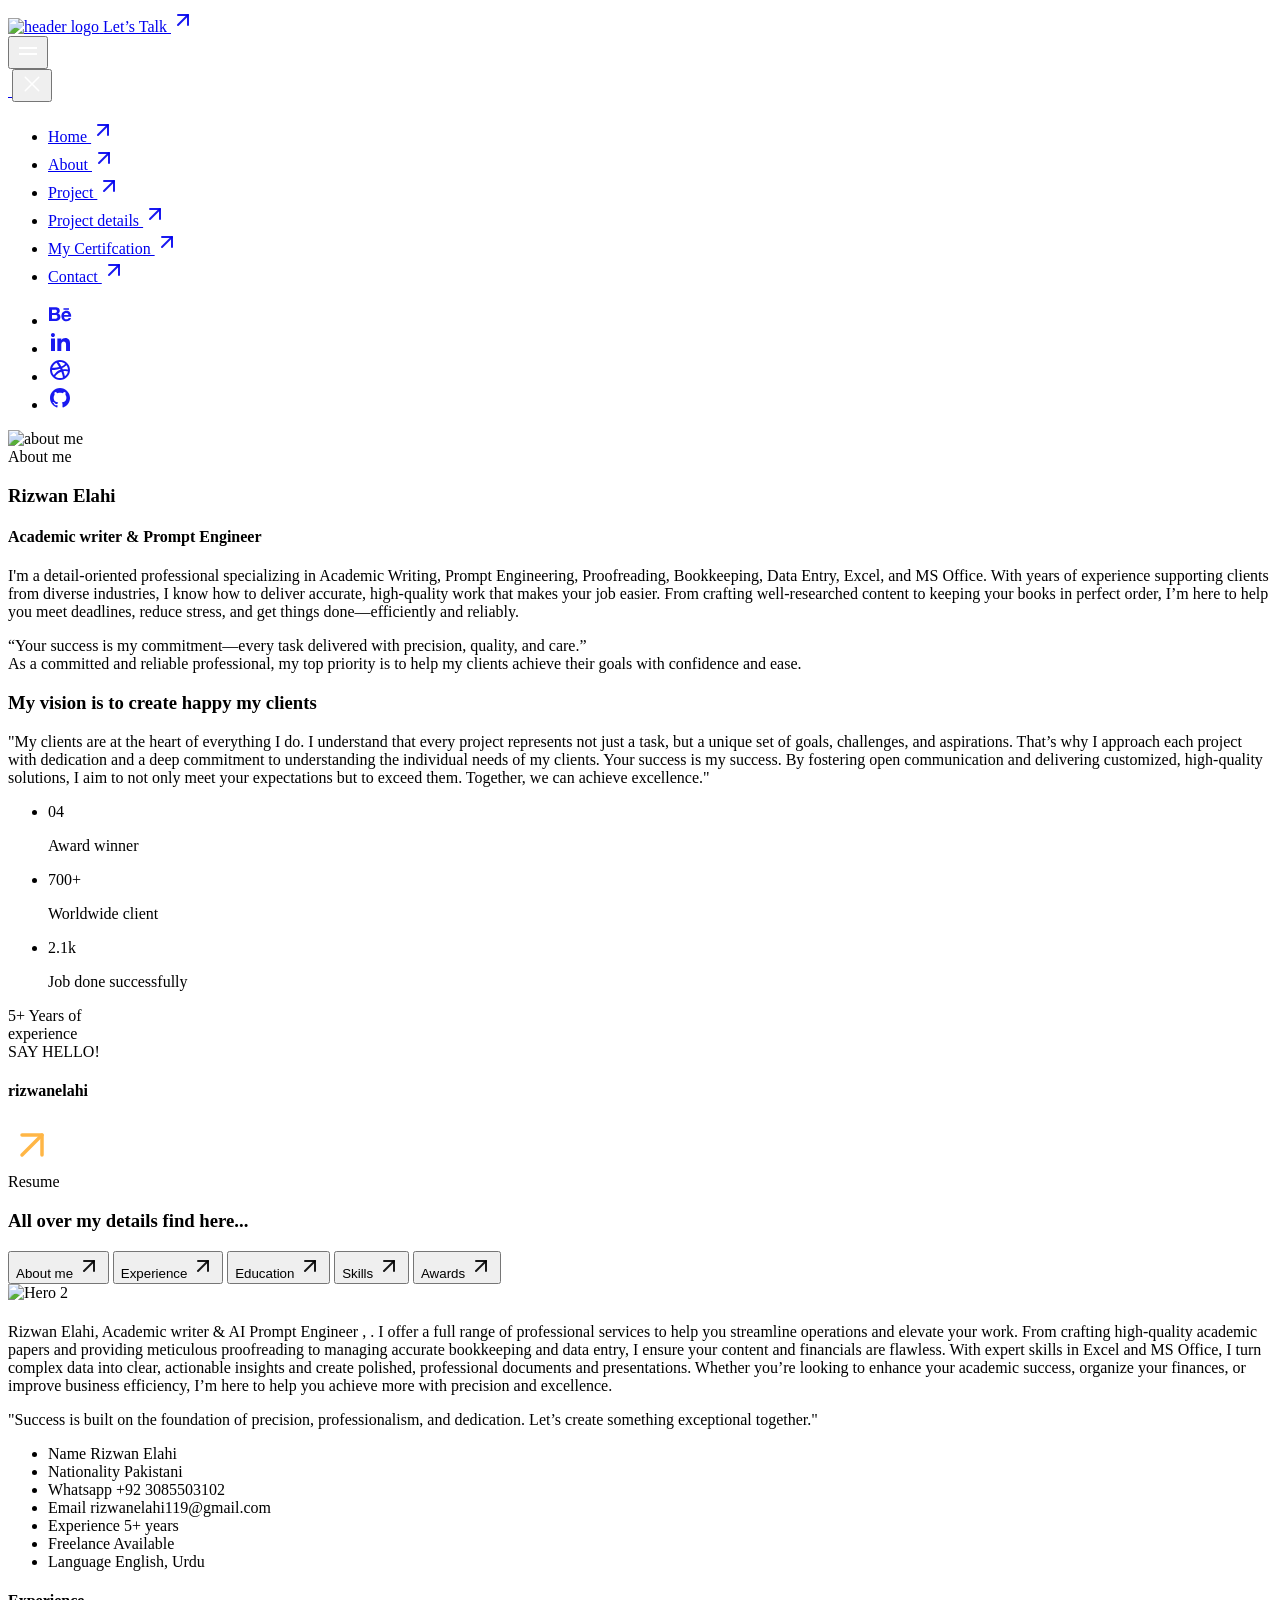
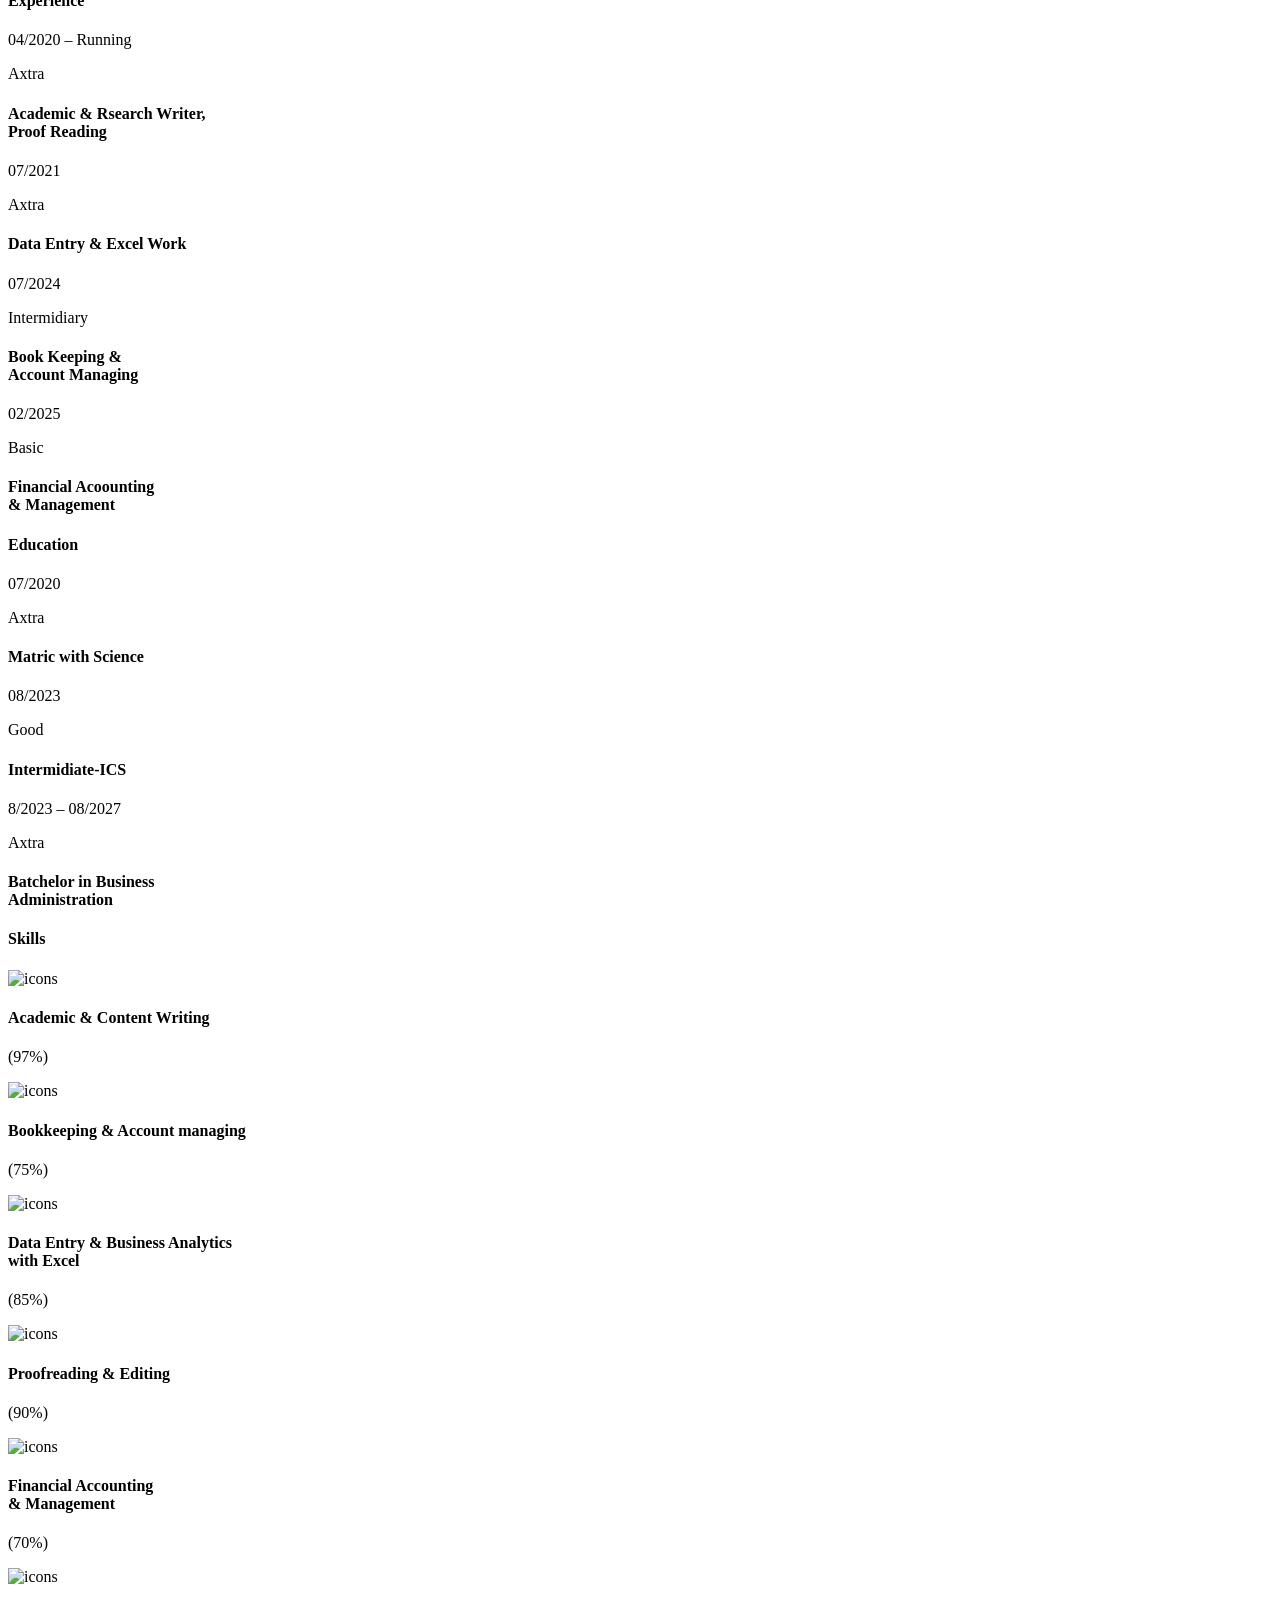
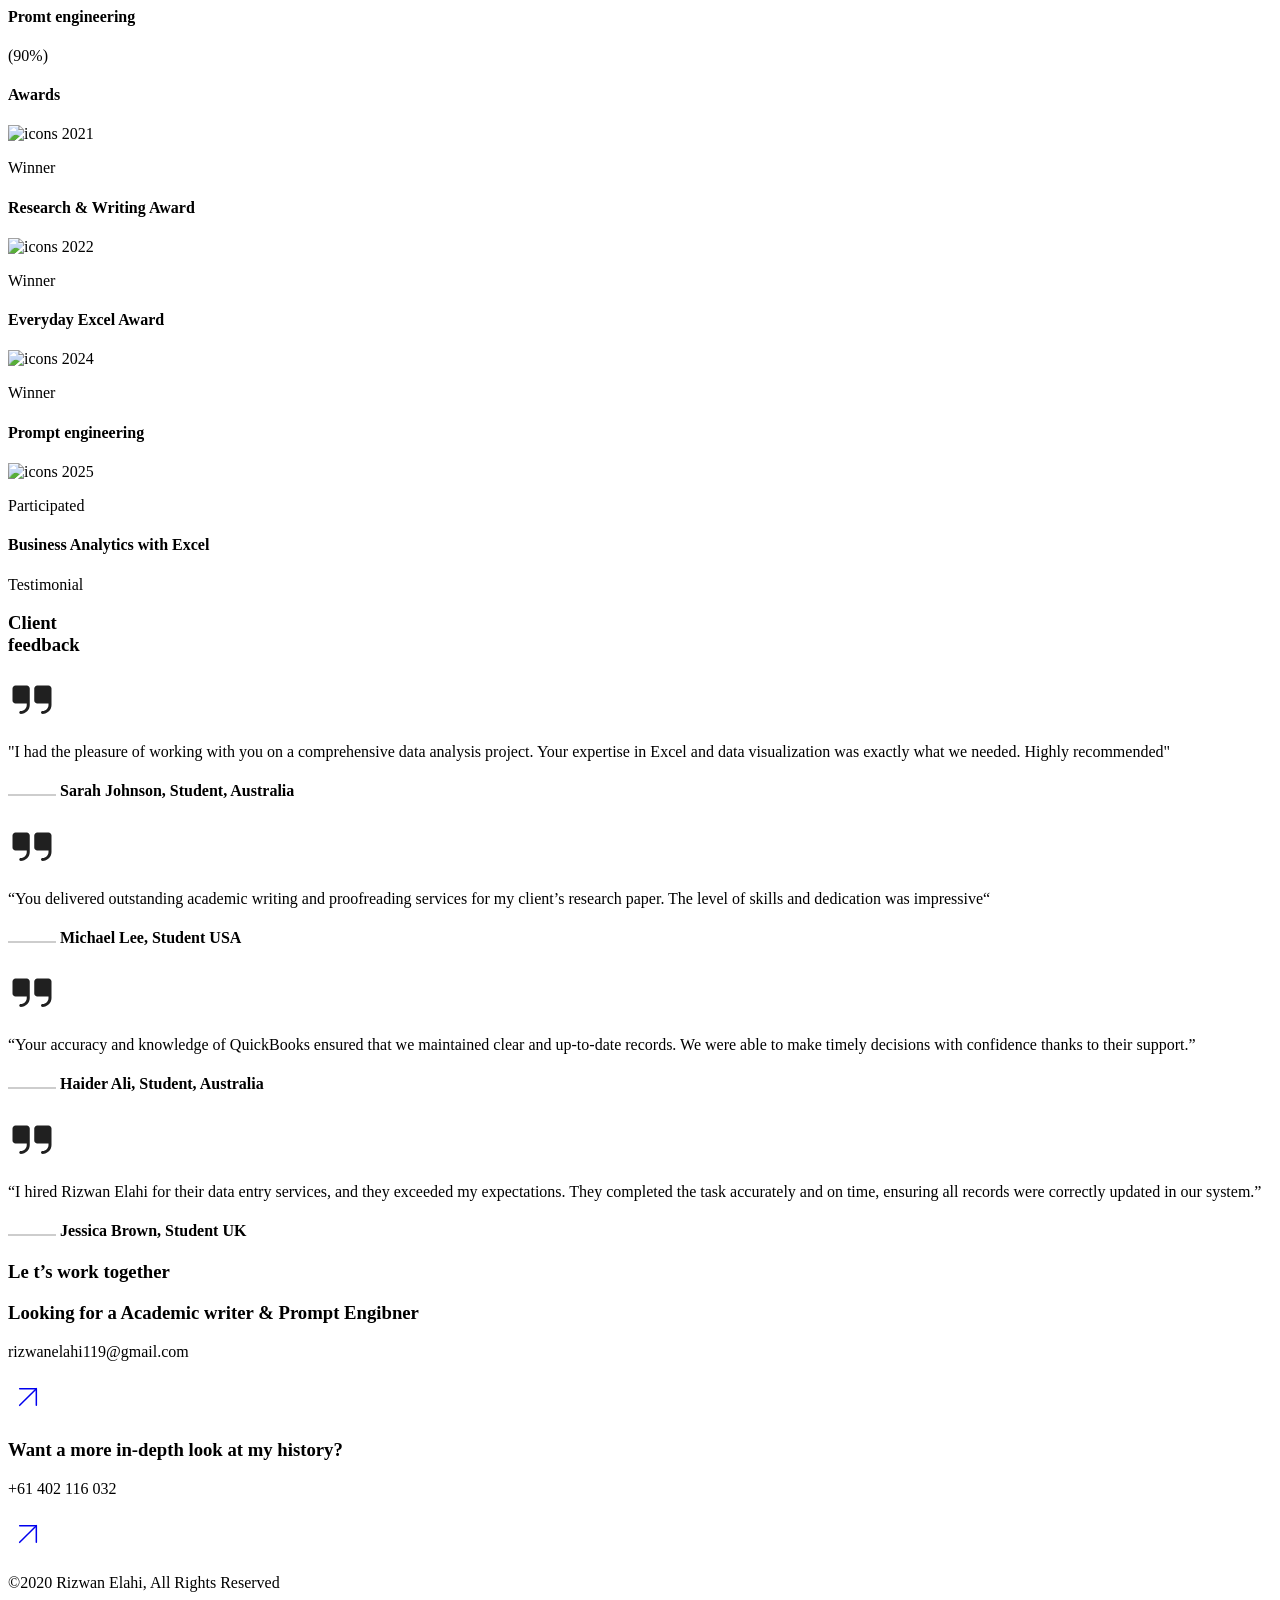
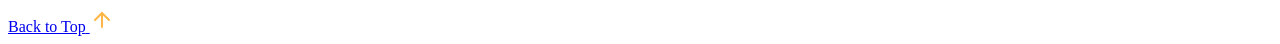
==== commit a729ba6a: "latest changes" ====
--- a/about.html
+++ b/about.html
@@ -839,7 +839,7 @@
                         <div class="py-9 px-7 border-border-white border rounded-2xl flex flex-col justify-between group">
                             <h3 class="text-xl font-bold font-Syne text-white">Want a more in-depth look at my history?</h3>
                             <div class="flex justify-between items-center">
-                                <p class="text-2xl font-bold font-Syne leading-none text-orange">+923085503102</p>
+                                <p class="text-2xl font-bold font-Syne leading-none text-orange">+61 402 116 032</p>
                                 <a href="#" class="text-white group-hover:animate-arrow-move-up group-hover:text-orange">
                                     <svg width="40" height="40" viewBox="0 0 40 40" fill="none" xmlns="http://www.w3.org/2000/svg">
                                         <path d="M11.6667 28.3334L28.3334 11.6667" stroke="currentColor" stroke-width="1.5" stroke-linecap="round" stroke-linejoin="round" />
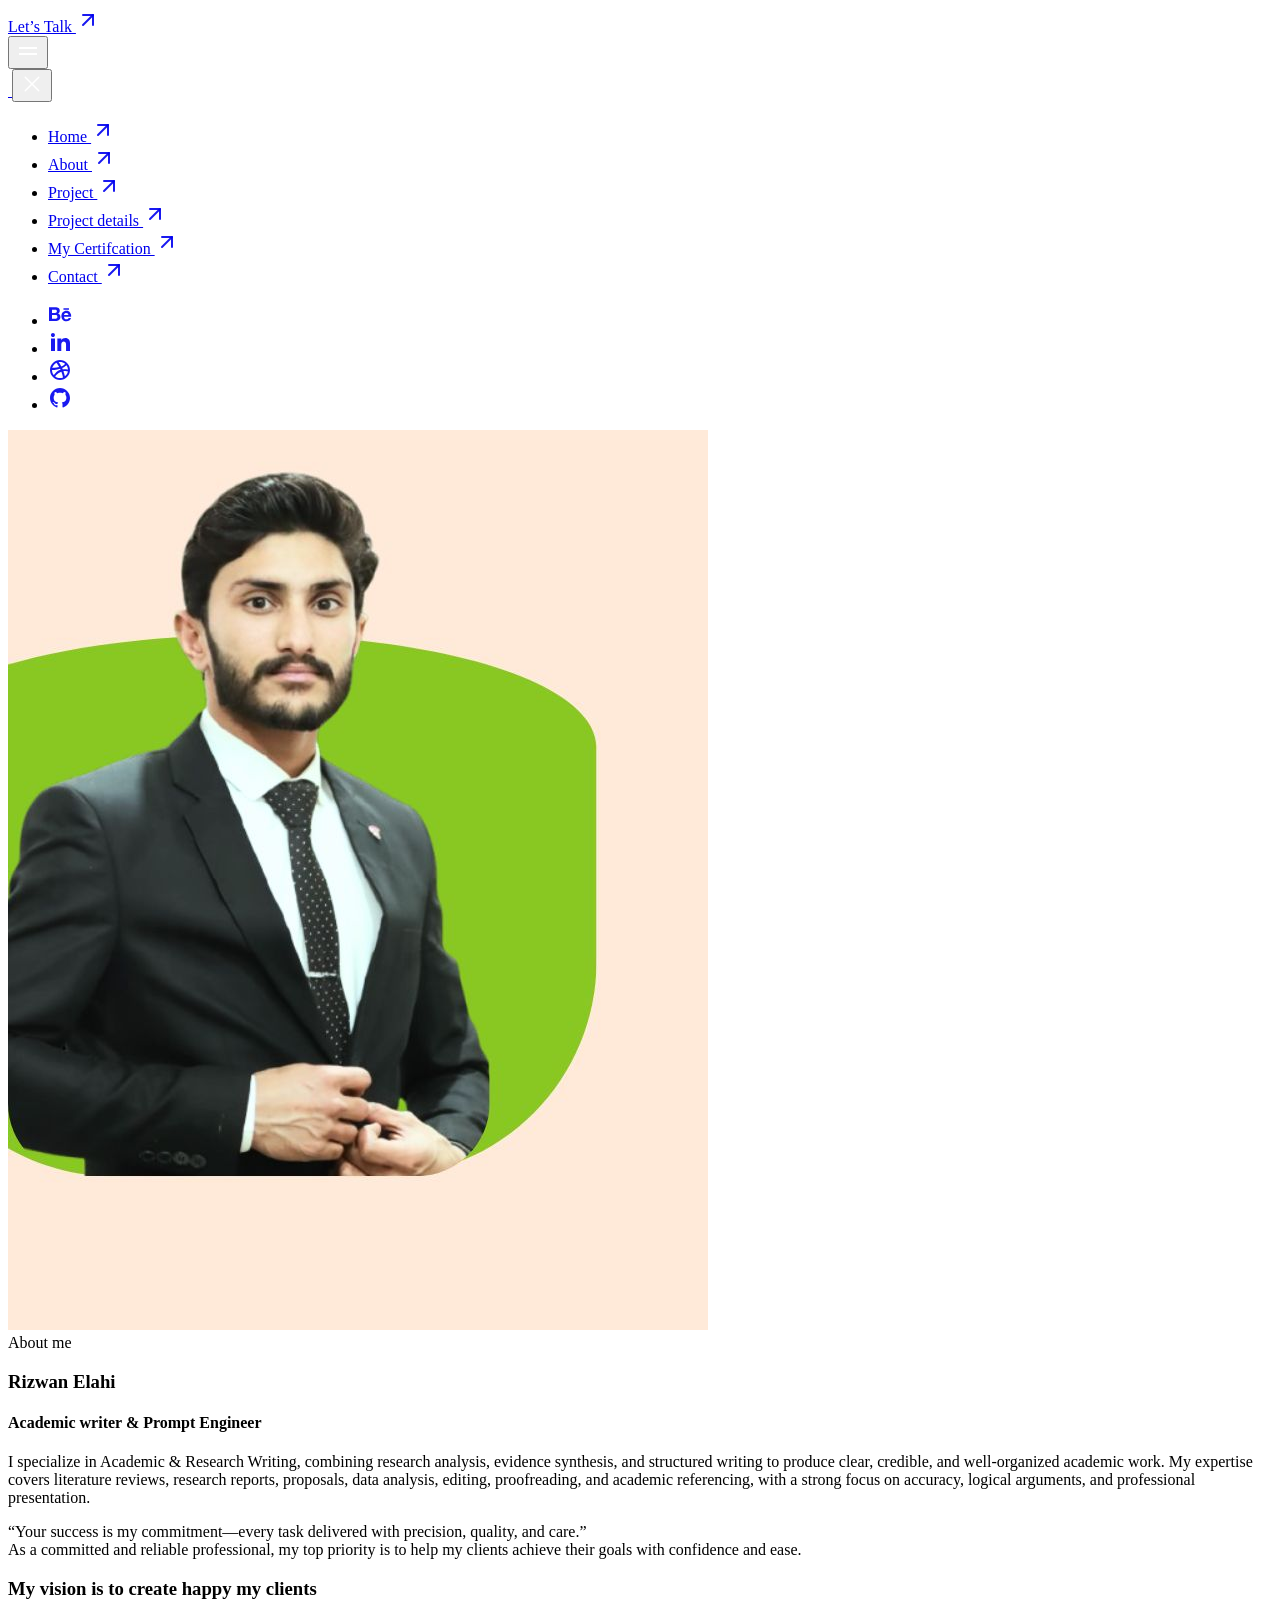
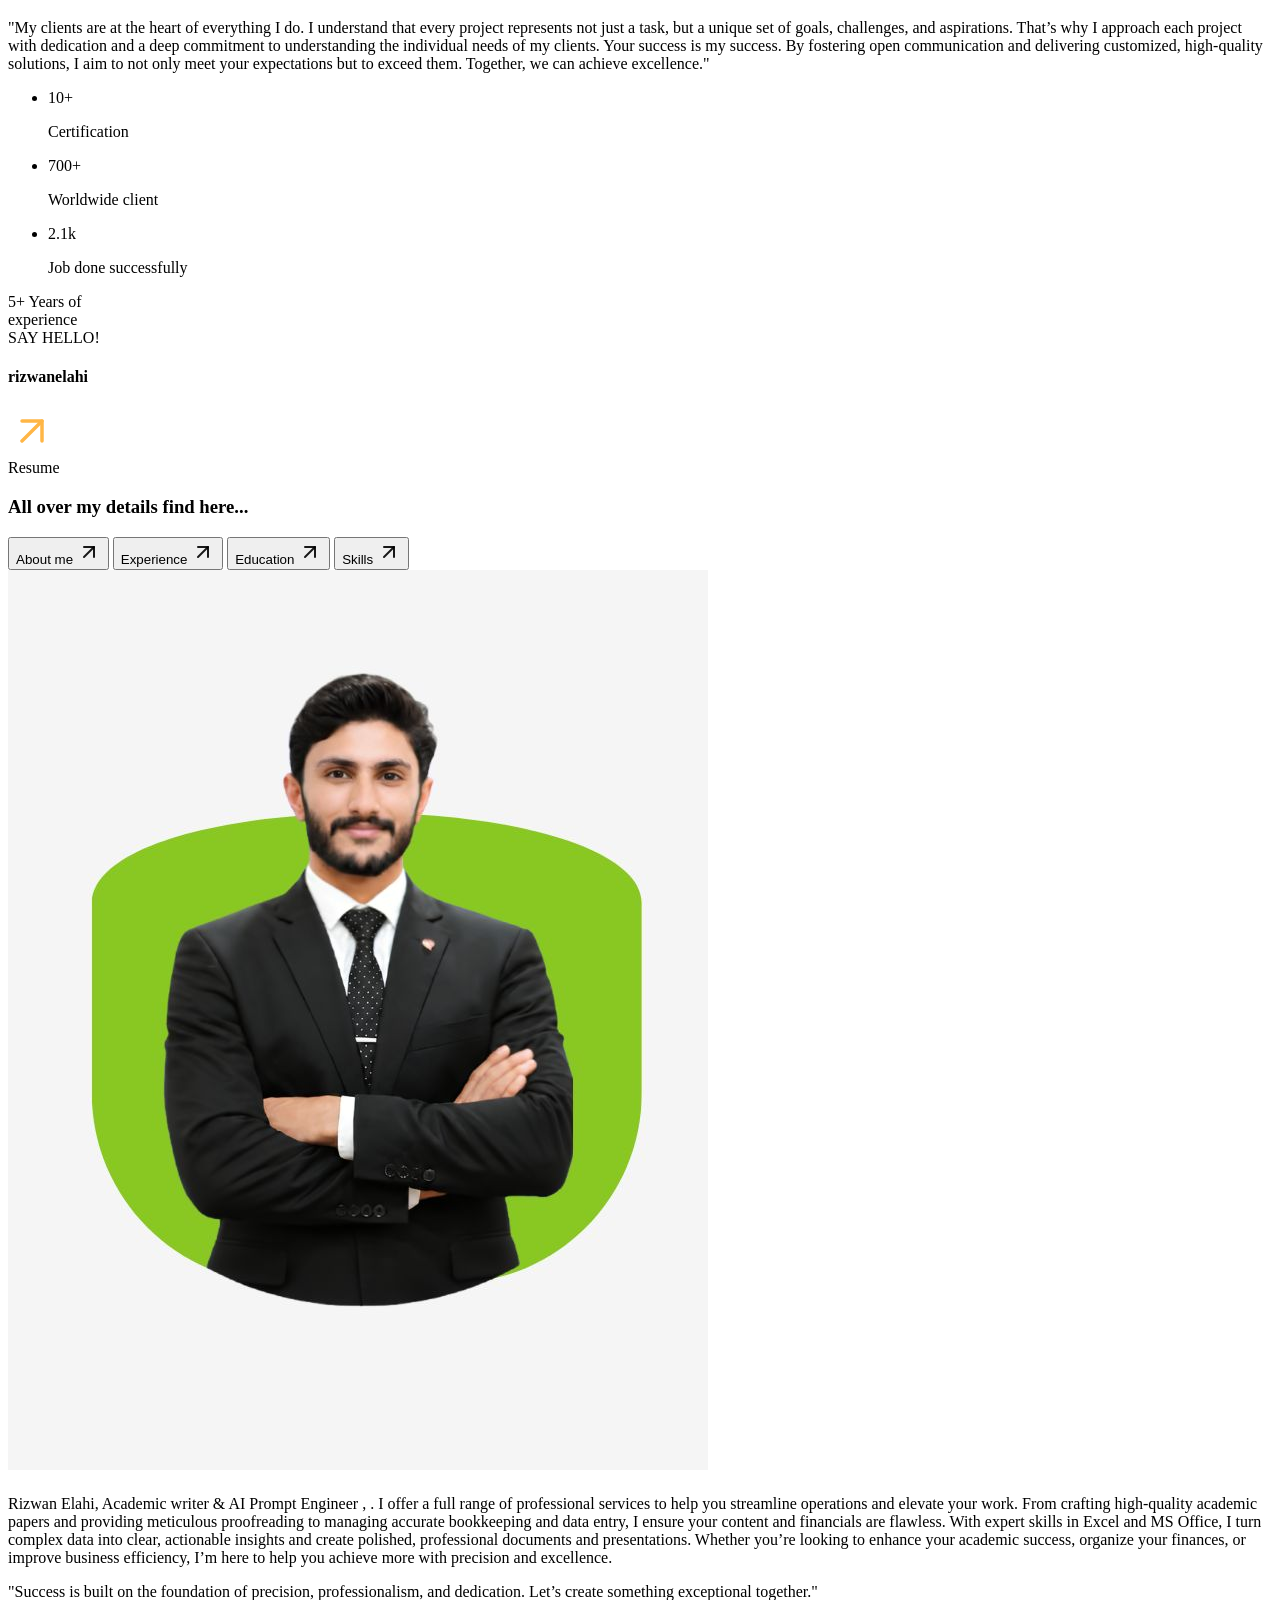
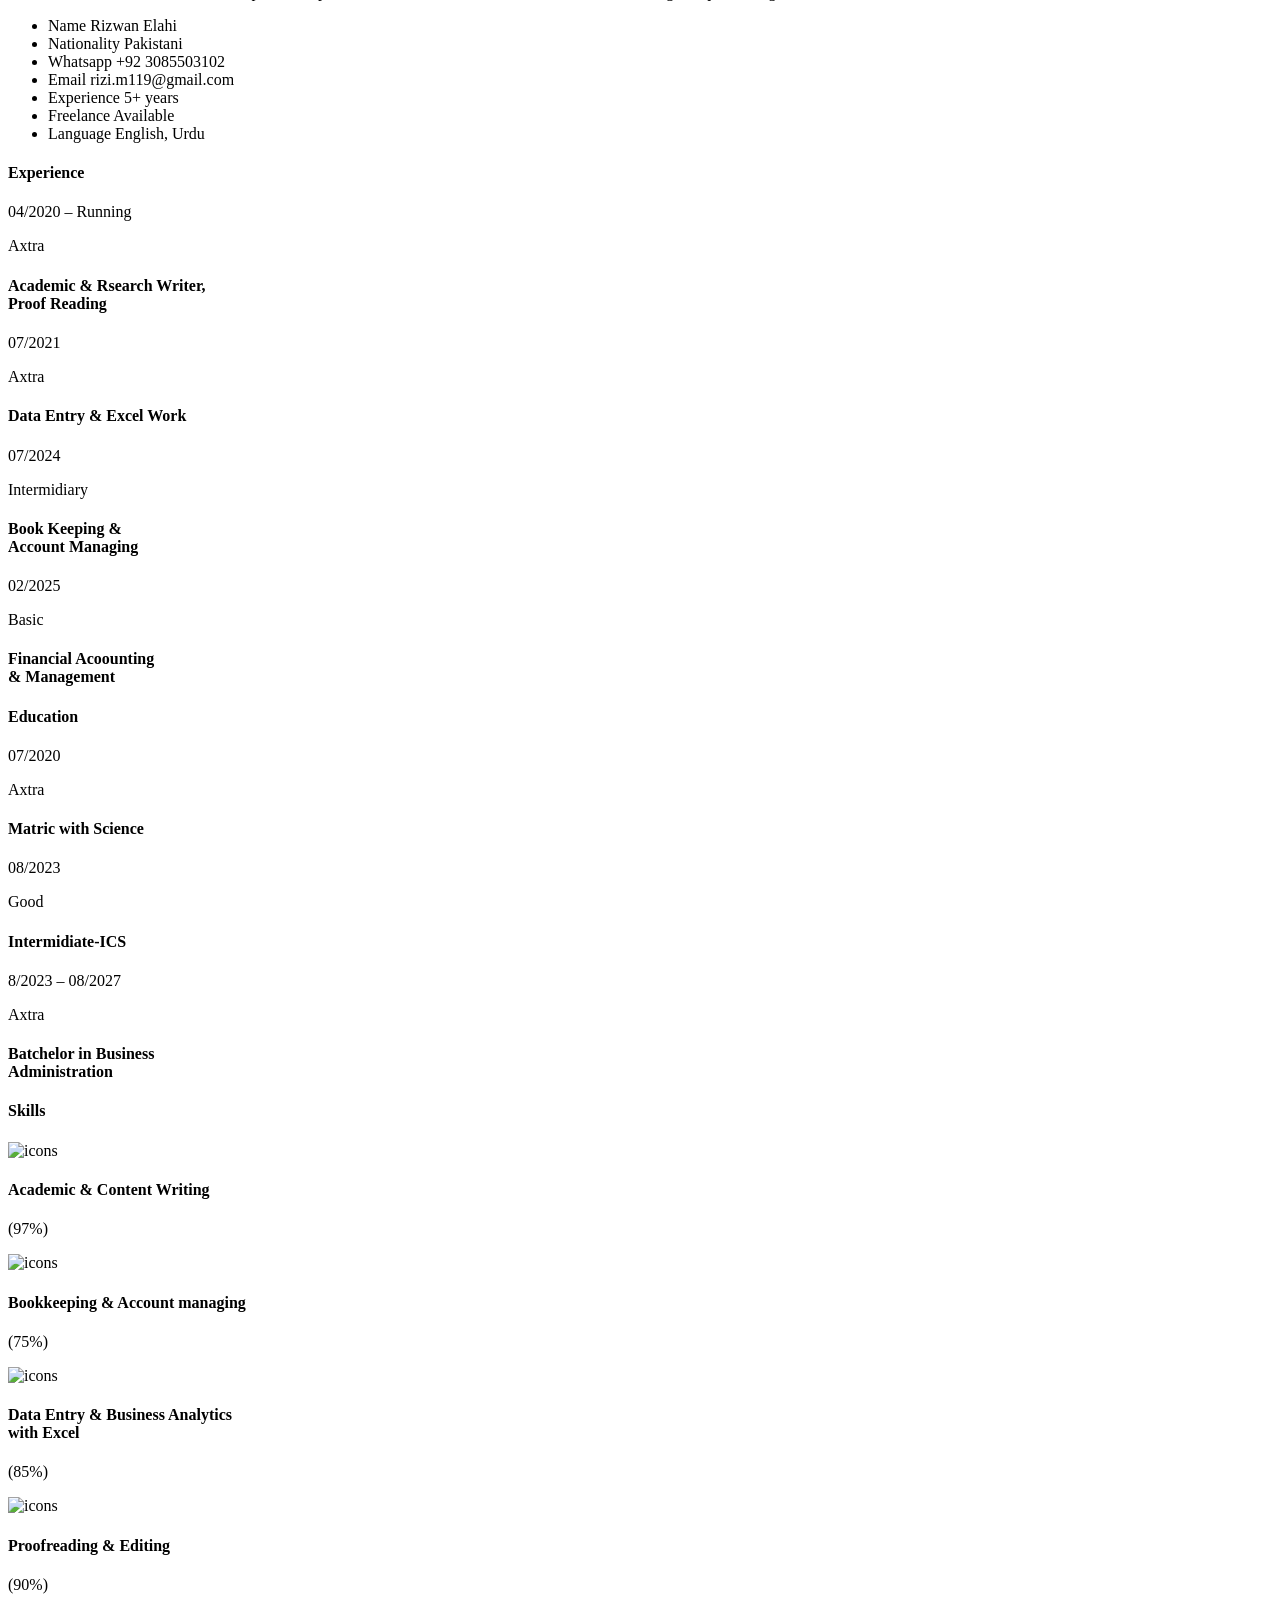
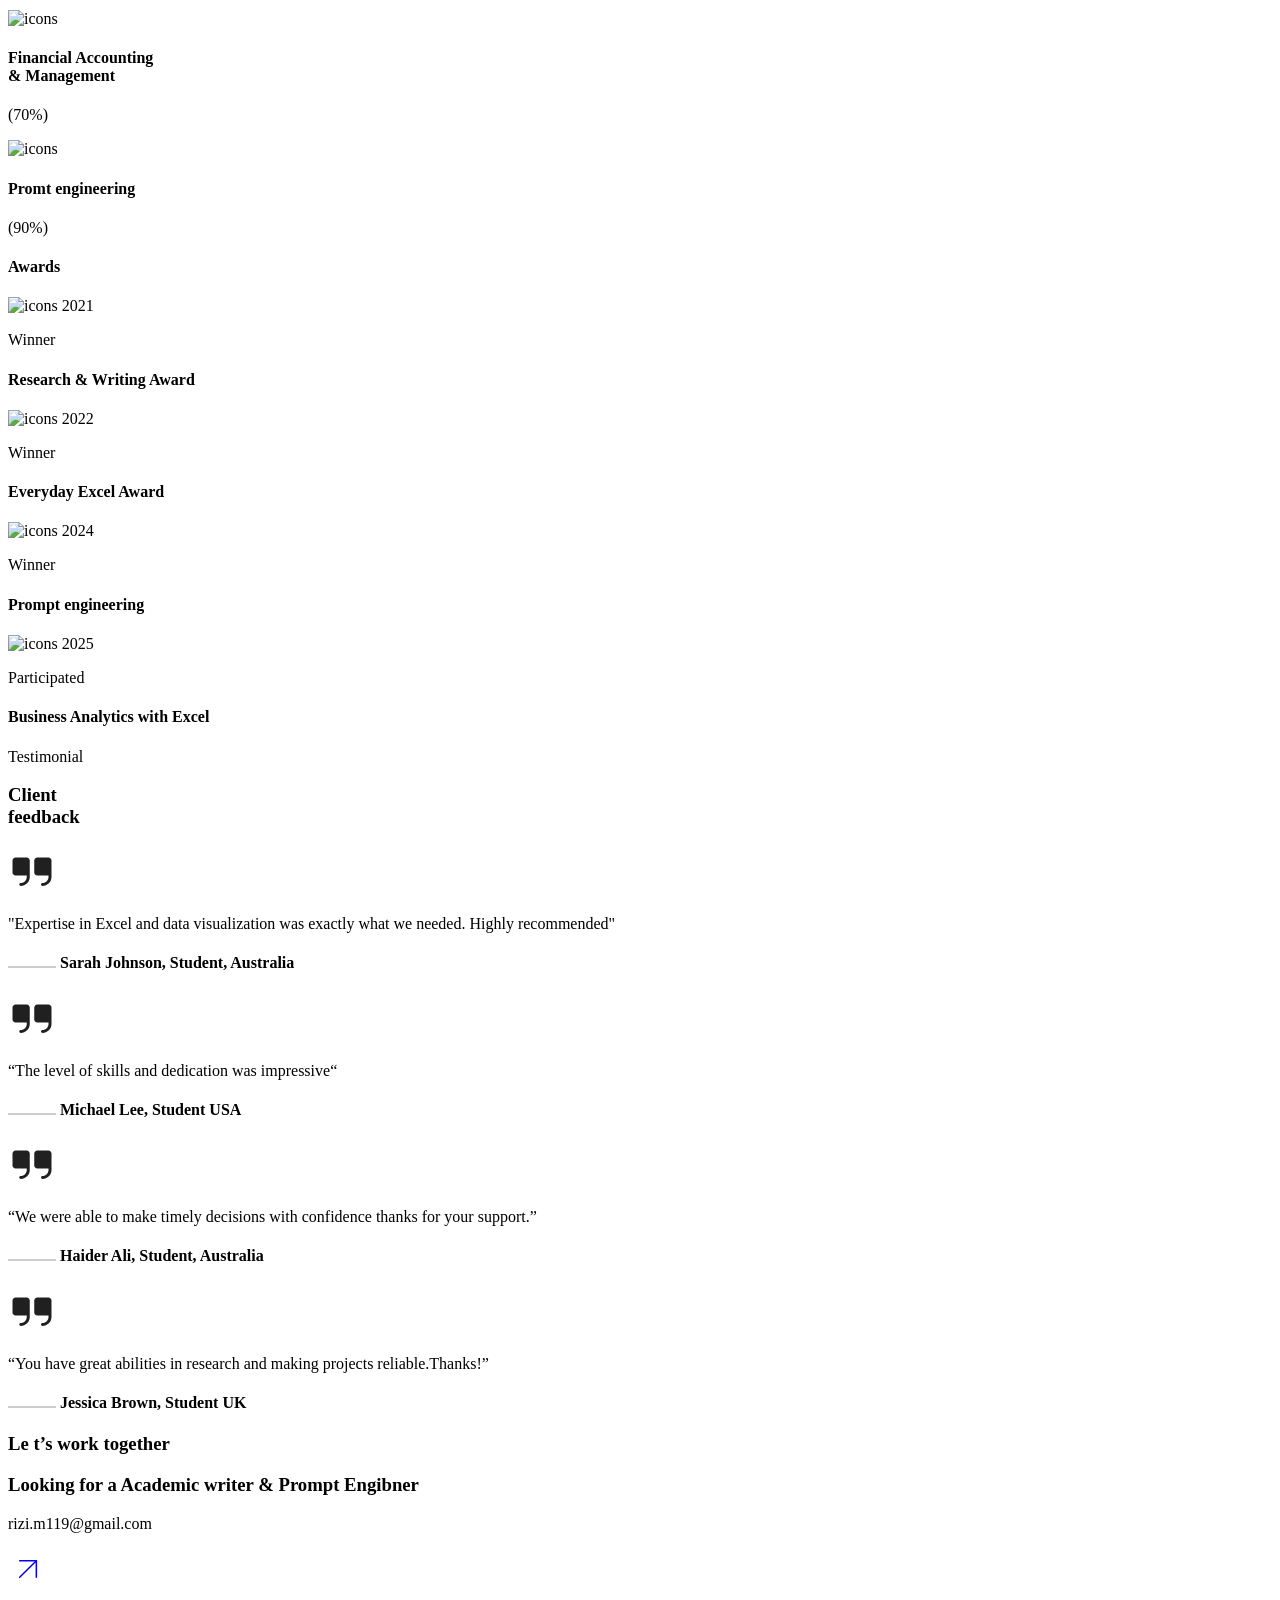
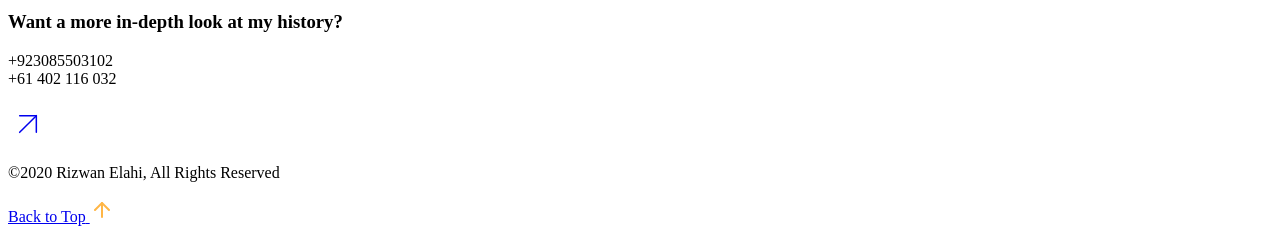
==== commit 89cabb46: "Update academic writing portfolio" ====
--- a/about.html
+++ b/about.html
@@ -4,7 +4,7 @@
 <head>
     <meta charset="utf-8" />
     <meta http-equiv="x-ua-compatible" content="ie=edge" />
-    <title>Perez - Tailwind CSS Personal Portfolio Template</title>
+    <title>Rizwan Elahi</title>
     <meta name="AdsBot-Google" content="noindex follow" />
     <meta name="description" content="Perez - Tailwind CSS Personal Portfolio Template">
     <meta name="viewport" content="width=device-width, initial-scale=1, shrink-to-fit=no" />
@@ -41,7 +41,7 @@
                 <div class="flex-1 flex items-center justify-between">
 
                     <a href="index.html">
-                        <img src="logo portfolio.png" alt="header logo">
+                       
                     </a>
 
                     <!-- Link Start -->
@@ -214,7 +214,7 @@
         <section class="bg-secondary pt-20 pb-[120px]" data-aos="zoom-in">
             <div class="container">
                 <div class="grid grid-cols-1 lg:grid-cols-2 gap-[60px] xl:gap-[134px]">
-                    <img class="mx-auto" src="about main.png" alt="about me">
+                    <img class="mx-auto" src="About image.jpg" alt="about image">
                     <div class="font-bold font-Syne leading-none flex flex-wrap flex-col gap-y-2">
                         <span class="text-orange text-xl">About me</span>
                         <h3 class="text-black-800 text-4xl lg:text-5xl xl:text-[64px] tracking-[-1.5px]">
@@ -223,11 +223,11 @@
 
                         <h4 class="text-black-800 text-2xl mt-3 mb-4">Academic writer & Prompt Engineer</h4>
                         <p class="text-xl font-bold font-Syne'] leading-7 mb-6">
-                            I'm a detail-oriented professional specializing in Academic Writing, Prompt Engineering, Proofreading, Bookkeeping, 
-                            Data Entry, Excel, and MS Office. With years of experience supporting clients from diverse industries, 
-                            I know how to deliver accurate, high-quality work that makes your job easier. From crafting 
-                            well-researched content to keeping your books in perfect order, I’m here to help you meet deadlines, 
-                            reduce stress, and get things done—efficiently and reliably.
+                            I specialize in Academic & Research Writing, combining research analysis, evidence synthesis, 
+                            and structured writing to produce clear, credible, and well-organized academic work. 
+                            My expertise covers literature reviews, research reports, proposals, data analysis, 
+                            editing, proofreading, and academic referencing, with a strong focus on accuracy, 
+                            logical arguments, and professional presentation.
                         </p>
                         <p class="paragraph mb-6">
                             “Your success is my commitment—every task delivered with precision, quality, and care.”<br>
@@ -263,8 +263,8 @@
                             <li>
 
                                 <span
-                                    class="text-black-800 text-[32px] font-bold font-Syne leading-10 relative before:rounded-full before:bg-black-300 before:block before:absolute before:top-[0px] before:left-0 before:right-0 before:-z-[1] before:w-[43px] before:h-[43px]">04</span>
-                                <p class="paragraph">Award winner</p>
+                                    class="text-black-800 text-[32px] font-bold font-Syne leading-10 relative before:rounded-full before:bg-black-300 before:block before:absolute before:top-[0px] before:left-0 before:right-0 before:-z-[1] before:w-[43px] before:h-[43px]">10+</span>
+                                <p class="paragraph">Certification</p>
                             </li>
                             <li>
 
@@ -379,18 +379,7 @@
                             </svg>
                         </span>
                             </button>
-                            <button data-tab="awards_tab" class="tab-btn justify-between items-center inline-flex group">
-                                Awards
-                                <span class="inline-block ml-3 group-hover:animate-arrow-move-up">
-                            <svg width="24" height="24" viewBox="0 0 24 24" fill="none"
-                                xmlns="http://www.w3.org/2000/svg">
-                                <path d="M7 17L17 7" stroke="currentColor" stroke-opacity="0.9" stroke-width="2"
-                                    stroke-linecap="round" stroke-linejoin="round"></path>
-                                <path d="M7 7H17V17" stroke="currentColor" stroke-opacity="0.9" stroke-width="2"
-                                    stroke-linecap="round" stroke-linejoin="round"></path>
-                            </svg>
-                        </span>
-                            </button>
+                            
                         </div>
                     </div>
 
@@ -398,7 +387,7 @@
                         <div id="about_me_tab" class="tab-content active relative">
                             <div class="grid grid-cols-1 lg:grid-cols-2 gap-6 xl:gap-5">
 
-                                <img src="about 3.png" alt="Hero 2">
+                                <img src="About 1.jpg" alt="Hero 2">
                         <div>
                                     <h4 class="text-black-800 text-2xl lg:text-[32px] font-bold font-Syne mb-6">
                                     </h4>
@@ -436,7 +425,7 @@
                                             <span class="w-[110px] text-black-text-800 text-lg font-normal leading-none">
                                         Email</span>
                                             <span class="text-black-800 text-2xl font-bold font-Syne leading-8">
-                                        rizwanelahi119@gmail.com</span>
+                                                rizi.m119@gmail.com</span>
                                         </li>
                                         <li class="gap-10 inline-flex items-center">
                                             <span class="w-[110px] text-black-text-800 text-lg font-normal leading-none">
@@ -722,7 +711,7 @@
                                     </svg>
                                 </span>
                                 <p class="text-black-text-800 text-[16px] sm:text-lg xl:text-xl font-bold font-Syne leading-7 mb-4">
-                                    "I had the pleasure of working with you on a comprehensive data analysis project. Your expertise in Excel and data visualization was exactly what we needed. Highly 
+                                    "Expertise in Excel and data visualization was exactly what we needed. Highly 
                                     recommended"</p>
                                 <h4 class="flex flex-wrap items-center gap-4 text-black-800 text-[16px] sm:text-lg font-extrabold font-Syne leading-7">
                                     <span><svg width="48" height="2" viewBox="0 0 48 2" fill="none"
@@ -742,8 +731,7 @@
                                     </svg>
                                 </span>
                                 <p class="text-black-text-800 text-[16px] sm:text-lg xl:text-xl font-bold font-Syne leading-7 mb-4">
-                                    “You delivered outstanding academic writing and proofreading services for my client’s 
-                                    research paper. The level of skills and 
+                                    “The level of skills and 
                                     dedication was impressive“
                                 </p>
                                 <h4 class="flex flex-wrap items-center gap-4 text-black-800 text-[16px] sm:text-lg font-extrabold font-Syne leading-7">
@@ -764,8 +752,7 @@
                                     </svg>
                                 </span>
                                 <p class="text-black-text-800 text-[16px] sm:text-lg xl:text-xl font-bold font-Syne leading-7 mb-4">
-                                    “Your accuracy and knowledge of QuickBooks ensured that we maintained clear and up-to-date 
-                                    records. We were able to make timely decisions with confidence thanks to their support.”
+                                    “We were able to make timely decisions with confidence thanks for your support.”
 
                                 </p>
                                 <h4 class="flex flex-wrap items-center gap-4 text-black-800 text-[16px] sm:text-lg font-extrabold font-Syne leading-7">
@@ -786,8 +773,7 @@
                                     </svg>
                                 </span>
                                 <p class="text-black-text-800 text-[16px] sm:text-lg xl:text-xl font-bold font-Syne leading-7 mb-4">
-                                    “I hired Rizwan Elahi for their data entry services, and they exceeded my expectations. They completed the task accurately
-                                    and on time, ensuring all records were correctly updated in our system.”
+                                    “You have great abilities in research and making projects reliable.Thanks!”
 
                                 </p>
                                 <h4 class="flex flex-wrap items-center gap-4 text-black-800 text-[16px] sm:text-lg font-extrabold font-Syne leading-7">
@@ -825,7 +811,7 @@
                         <div class="py-9 px-7 border-border-white border rounded-2xl flex flex-col justify-between group">
                             <h3 class="text-xl font-bold font-Syne text-white">Looking for a Academic writer & Prompt Engibner</h3>
                             <div class="flex justify-between items-center">
-                                <p class="text-2xl font-bold font-Syne leading-none text-orange ">rizwanelahi119@gmail.com</p>
+                                <p class="text-2xl font-bold font-Syne leading-none text-orange ">rizi.m119@gmail.com</p>
                                 <a href="#" class="text-white group-hover:animate-arrow-move-up group-hover:text-orange">
                                     <svg width="40" height="40" viewBox="0 0 40 40" fill="none" xmlns="http://www.w3.org/2000/svg">
                                         <path d="M11.6667 28.3334L28.3334 11.6667" stroke="currentColor" stroke-width="1.5" stroke-linecap="round" stroke-linejoin="round" />
@@ -839,7 +825,7 @@
                         <div class="py-9 px-7 border-border-white border rounded-2xl flex flex-col justify-between group">
                             <h3 class="text-xl font-bold font-Syne text-white">Want a more in-depth look at my history?</h3>
                             <div class="flex justify-between items-center">
-                                <p class="text-2xl font-bold font-Syne leading-none text-orange">+61 402 116 032</p>
+                                <p class="text-2xl font-bold font-Syne leading-none text-orange">+923085503102<br />+61 402 116 032</p>
                                 <a href="#" class="text-white group-hover:animate-arrow-move-up group-hover:text-orange">
                                     <svg width="40" height="40" viewBox="0 0 40 40" fill="none" xmlns="http://www.w3.org/2000/svg">
                                         <path d="M11.6667 28.3334L28.3334 11.6667" stroke="currentColor" stroke-width="1.5" stroke-linecap="round" stroke-linejoin="round" />
